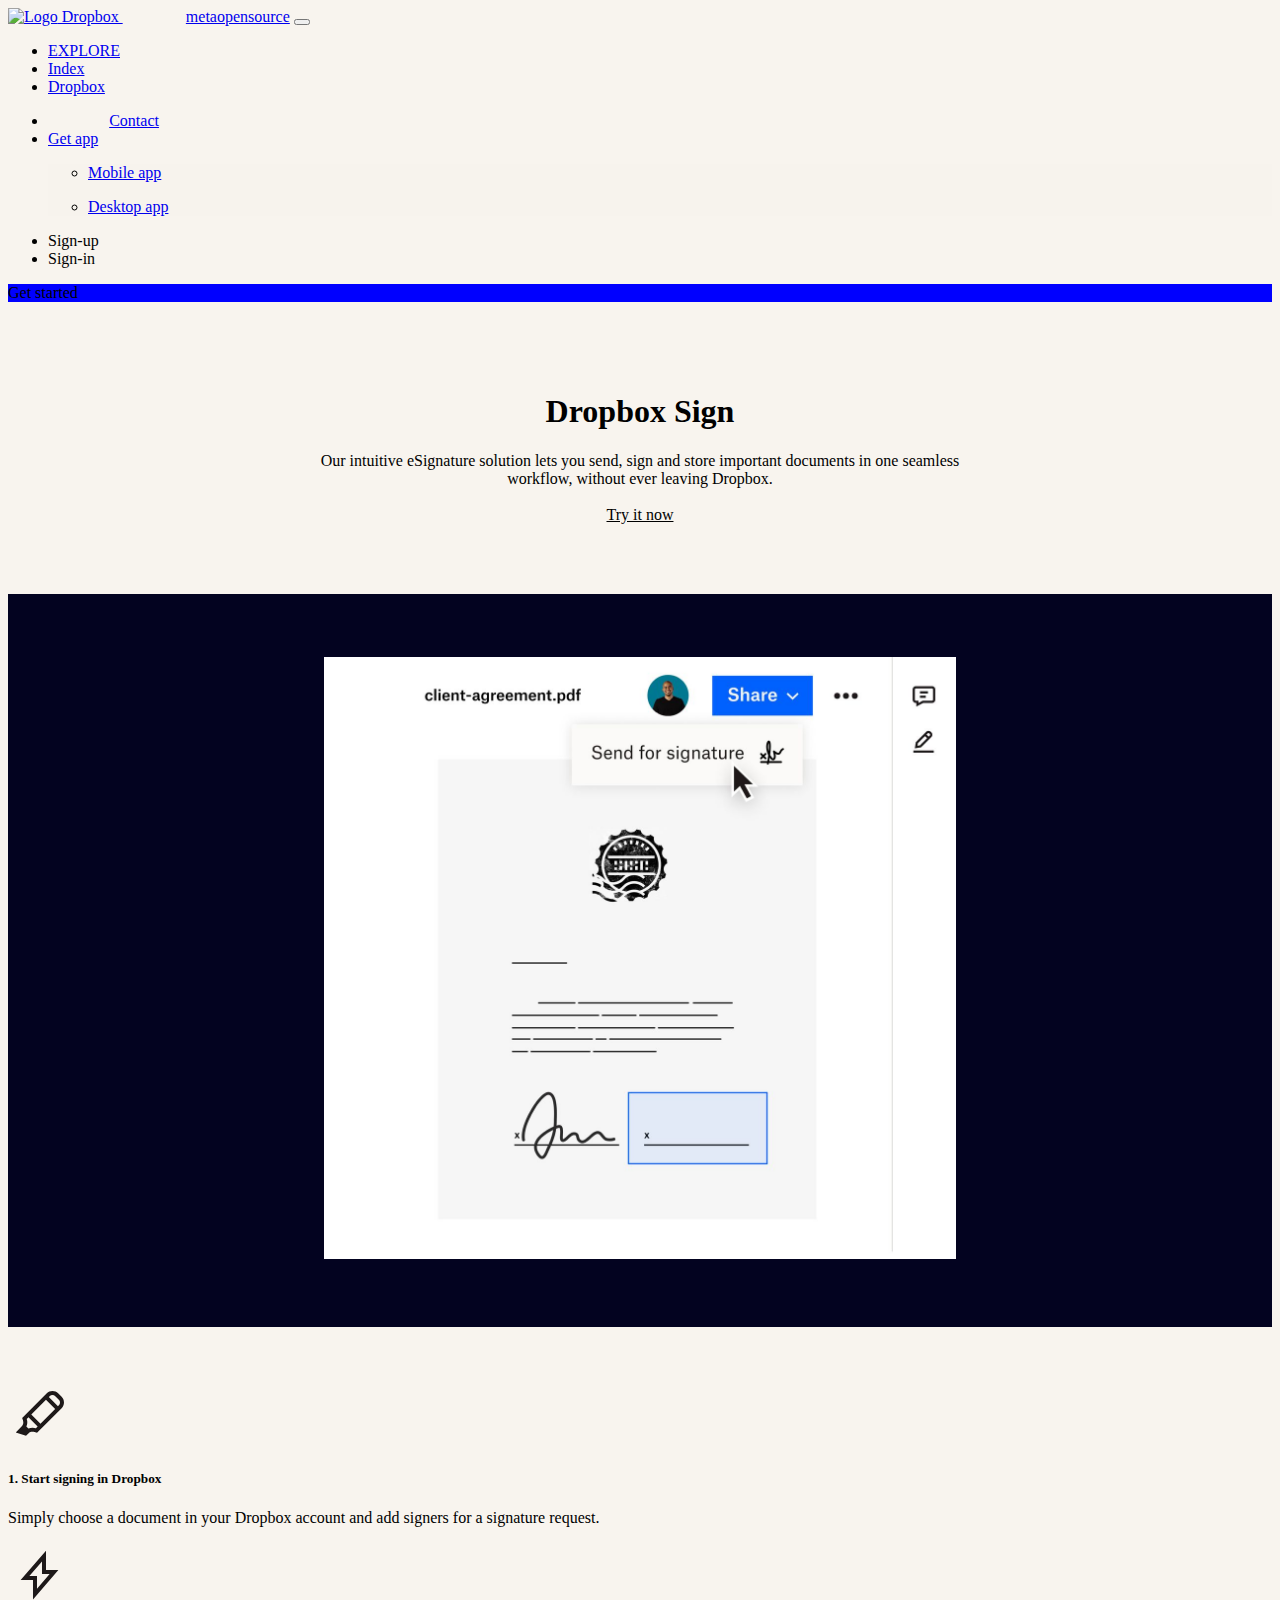
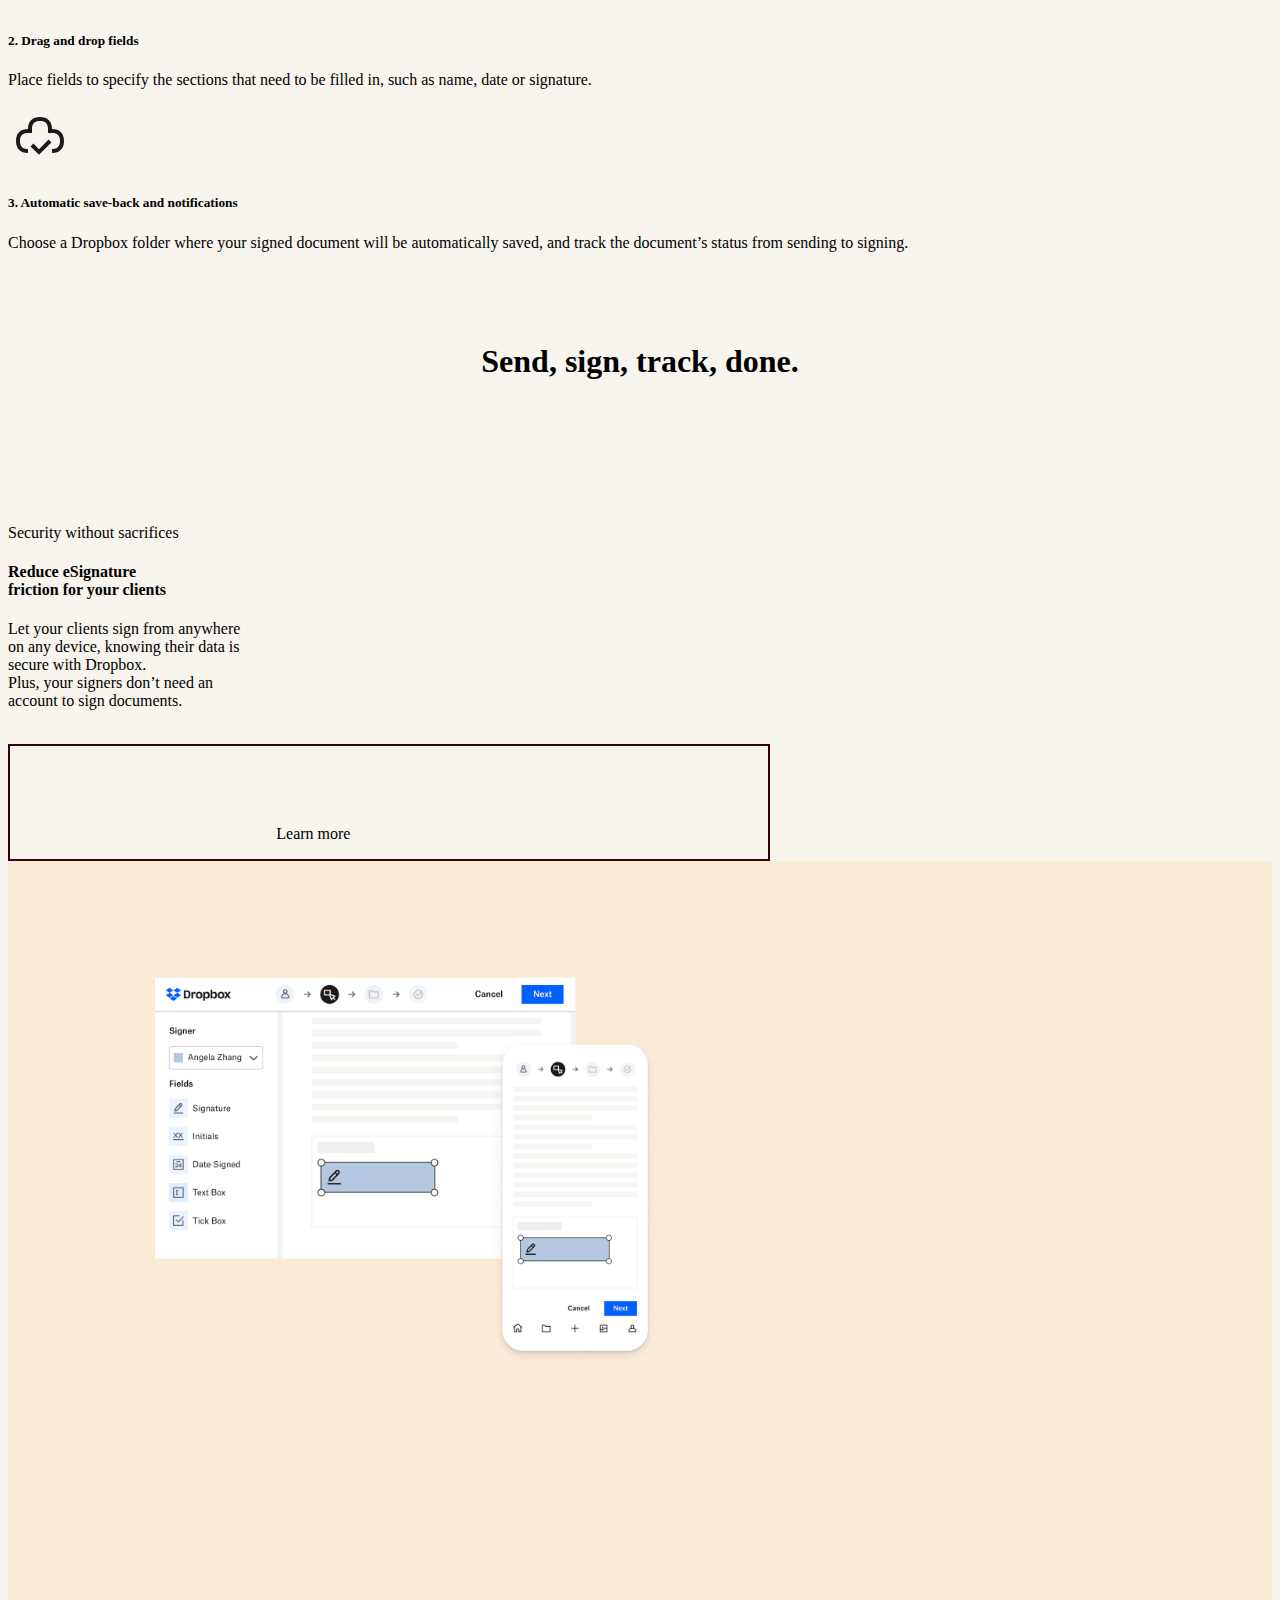
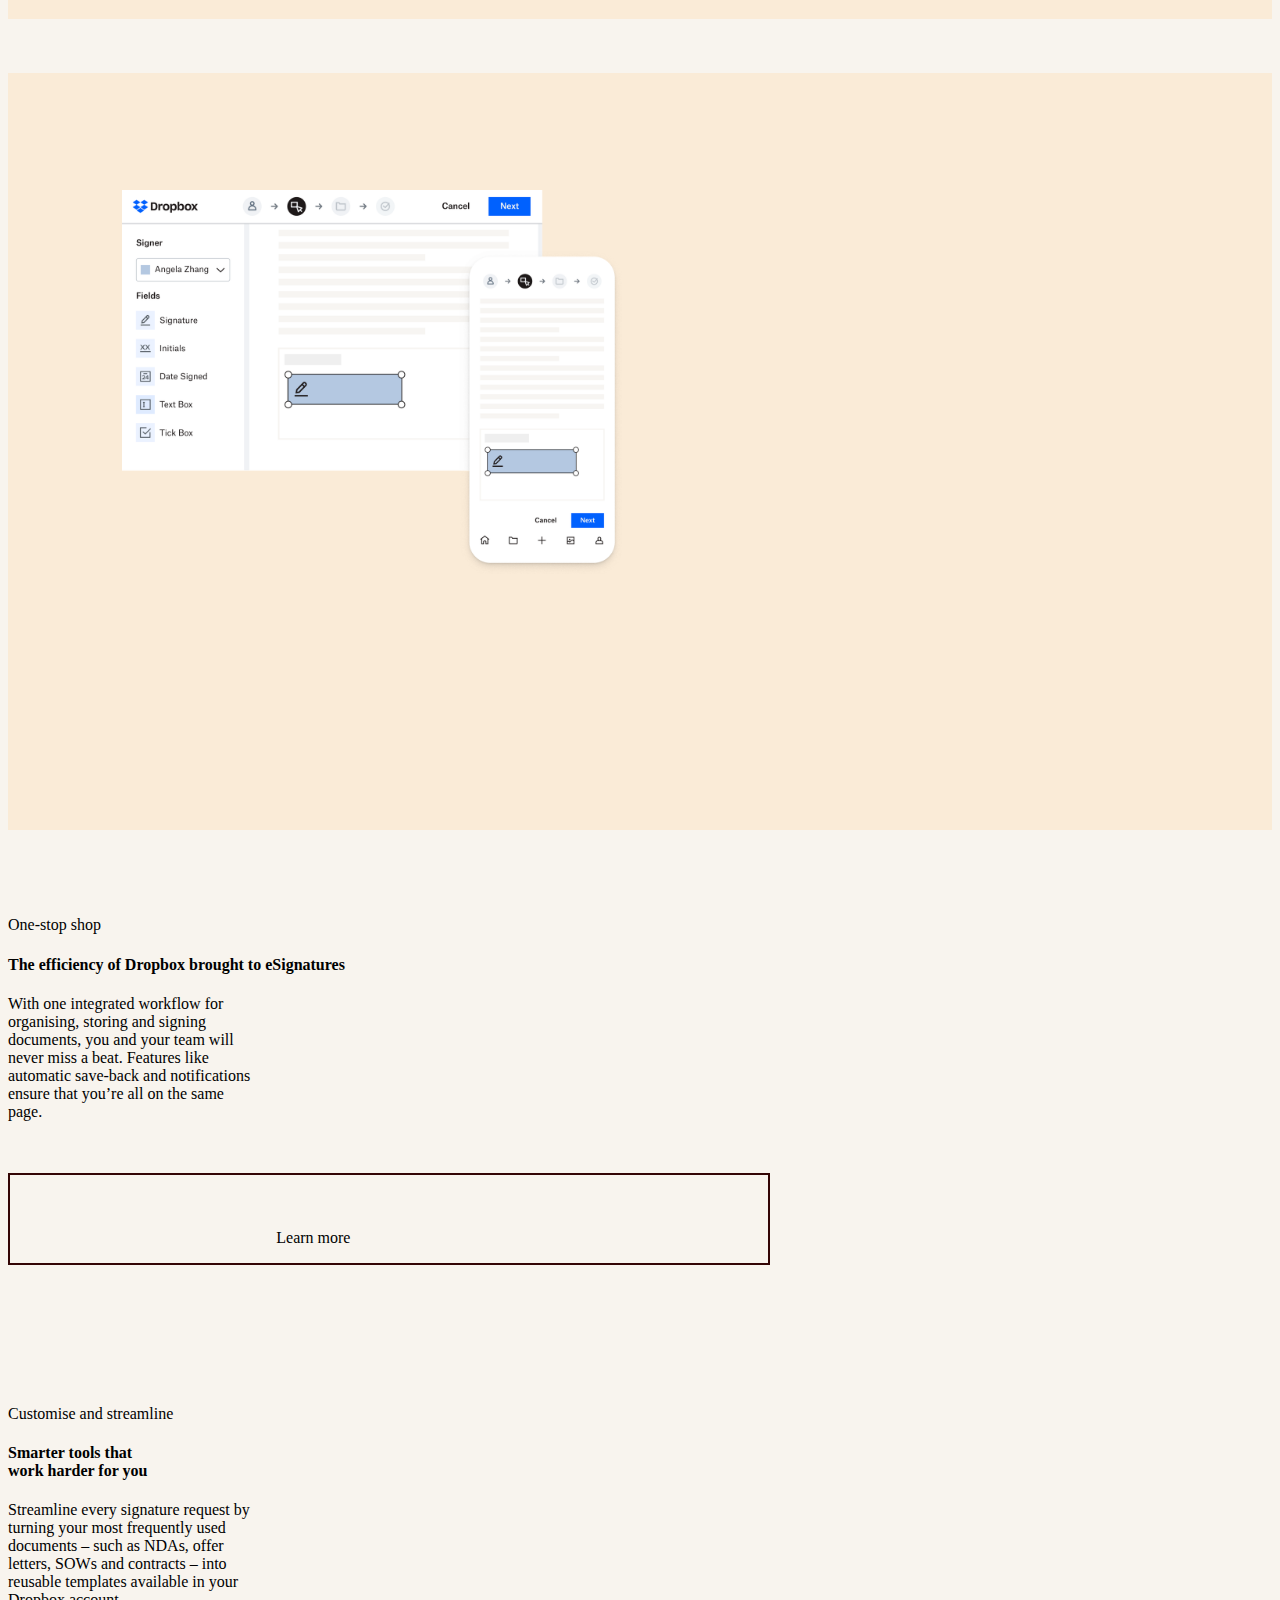
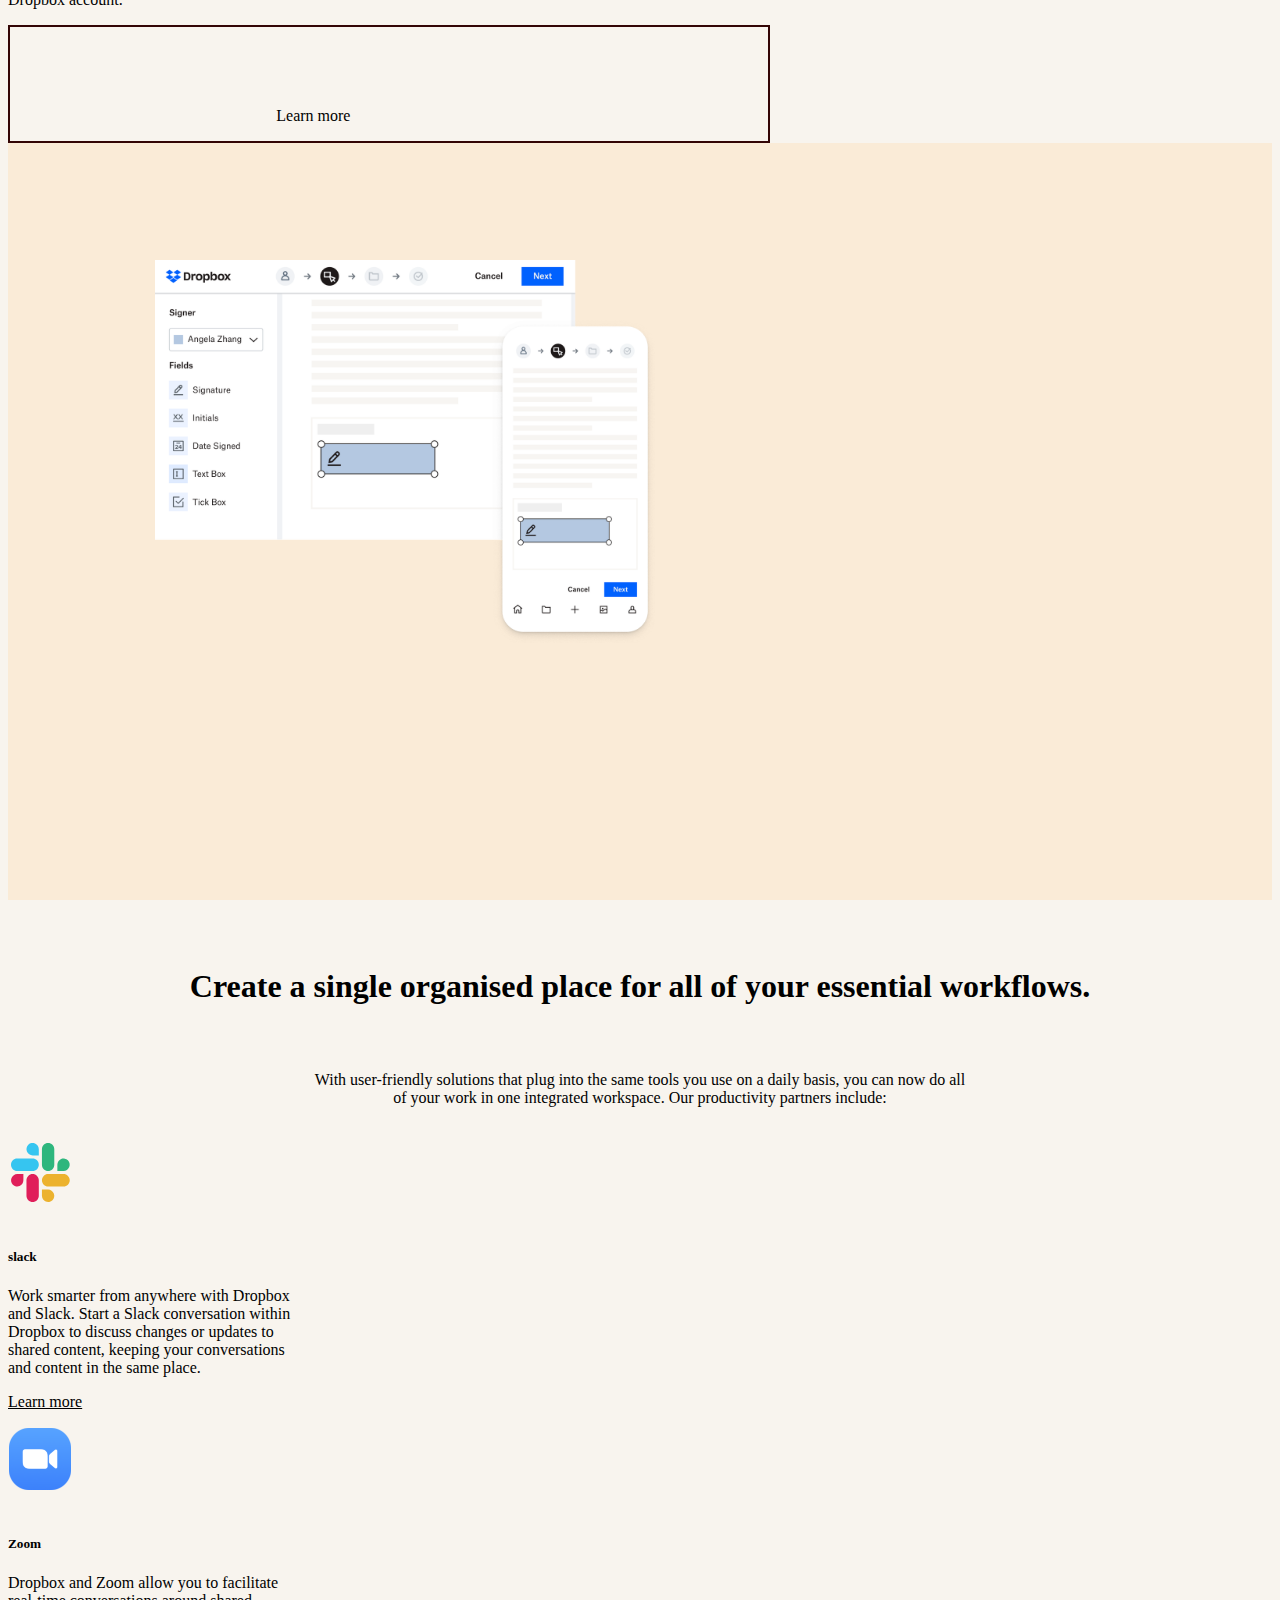
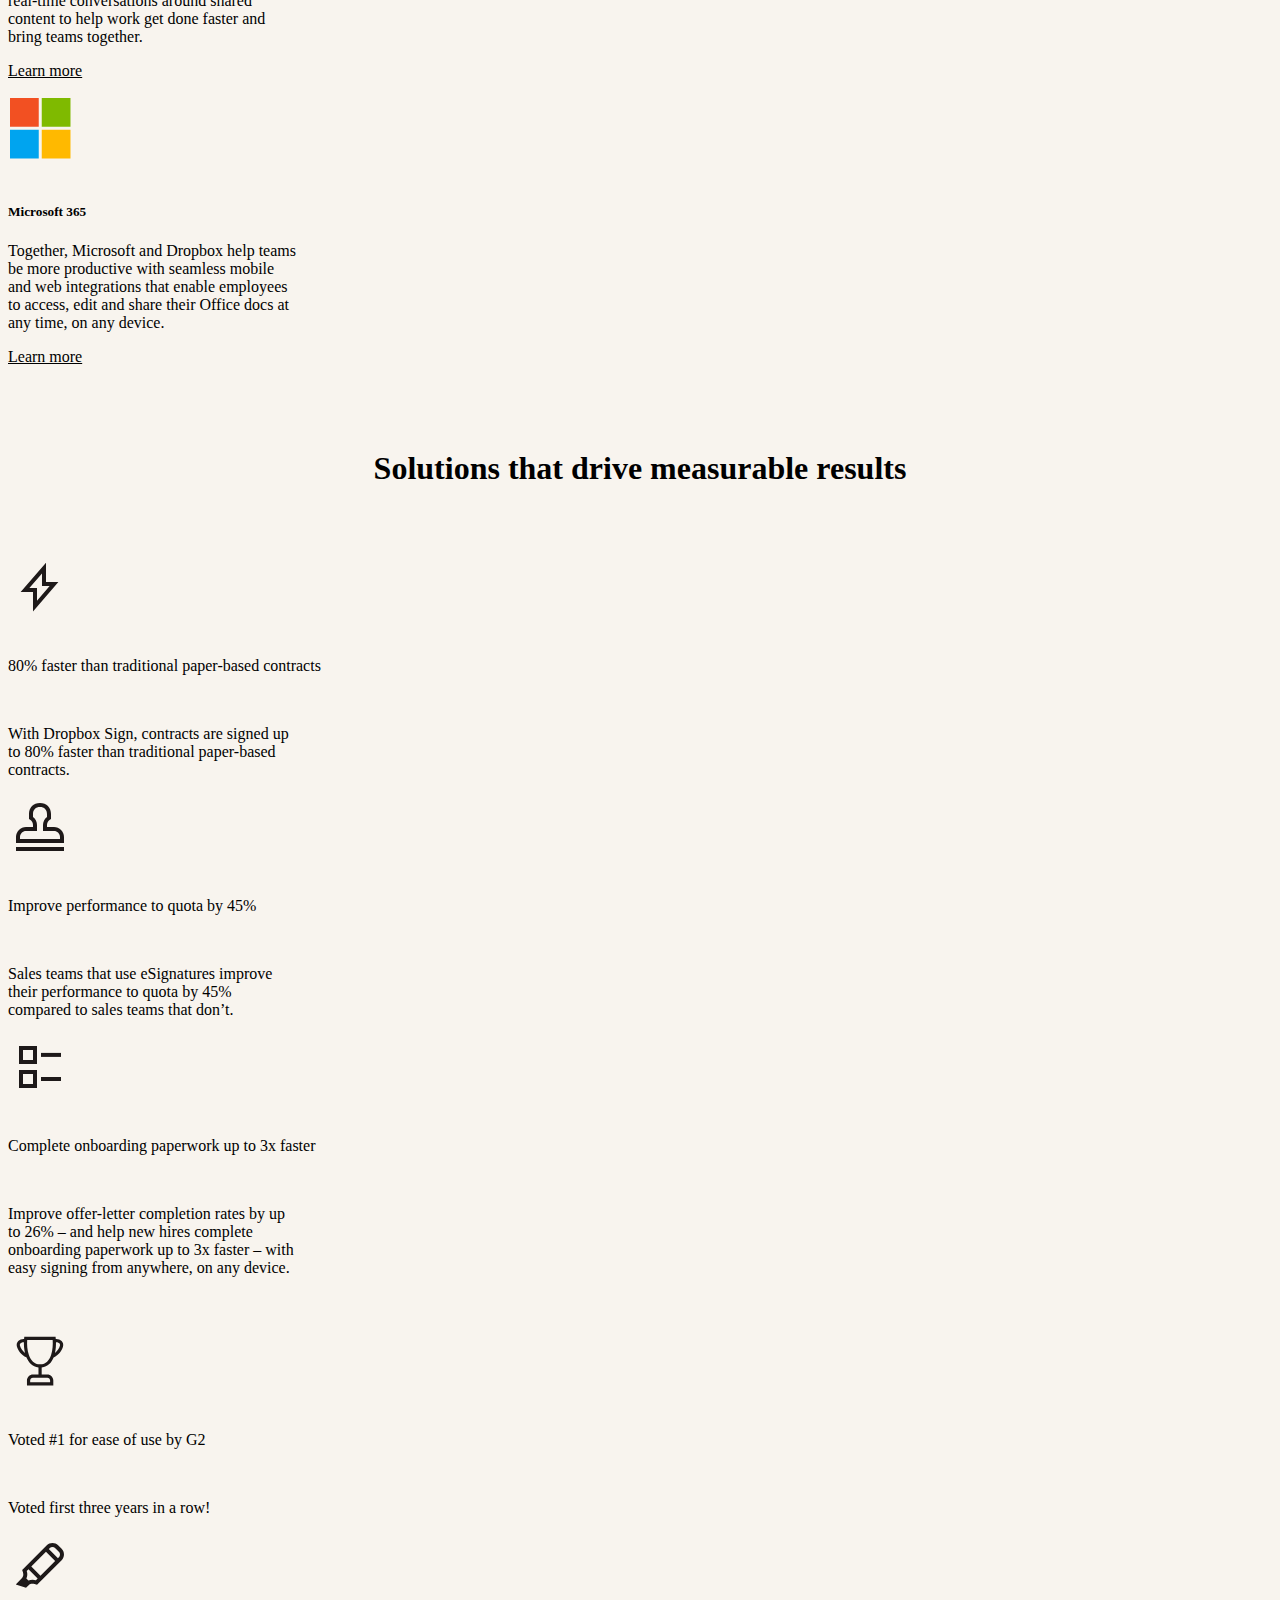
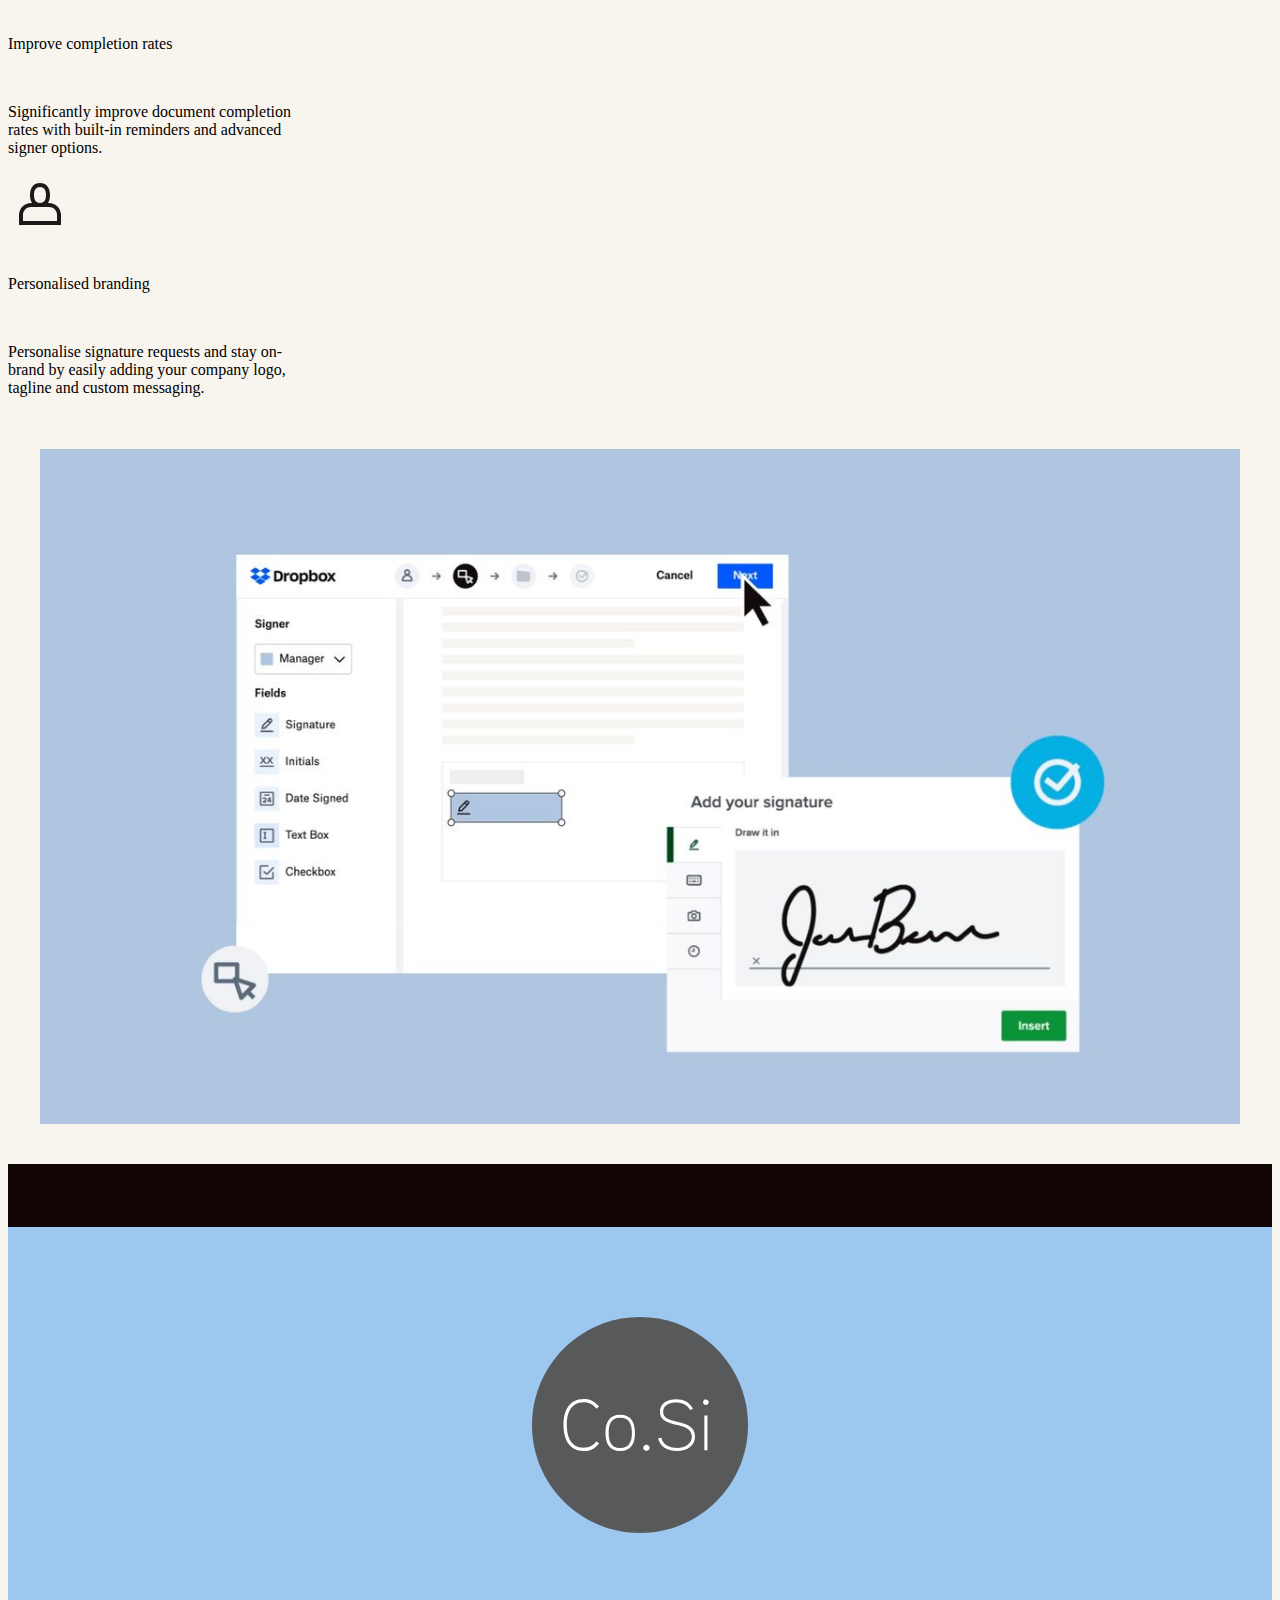
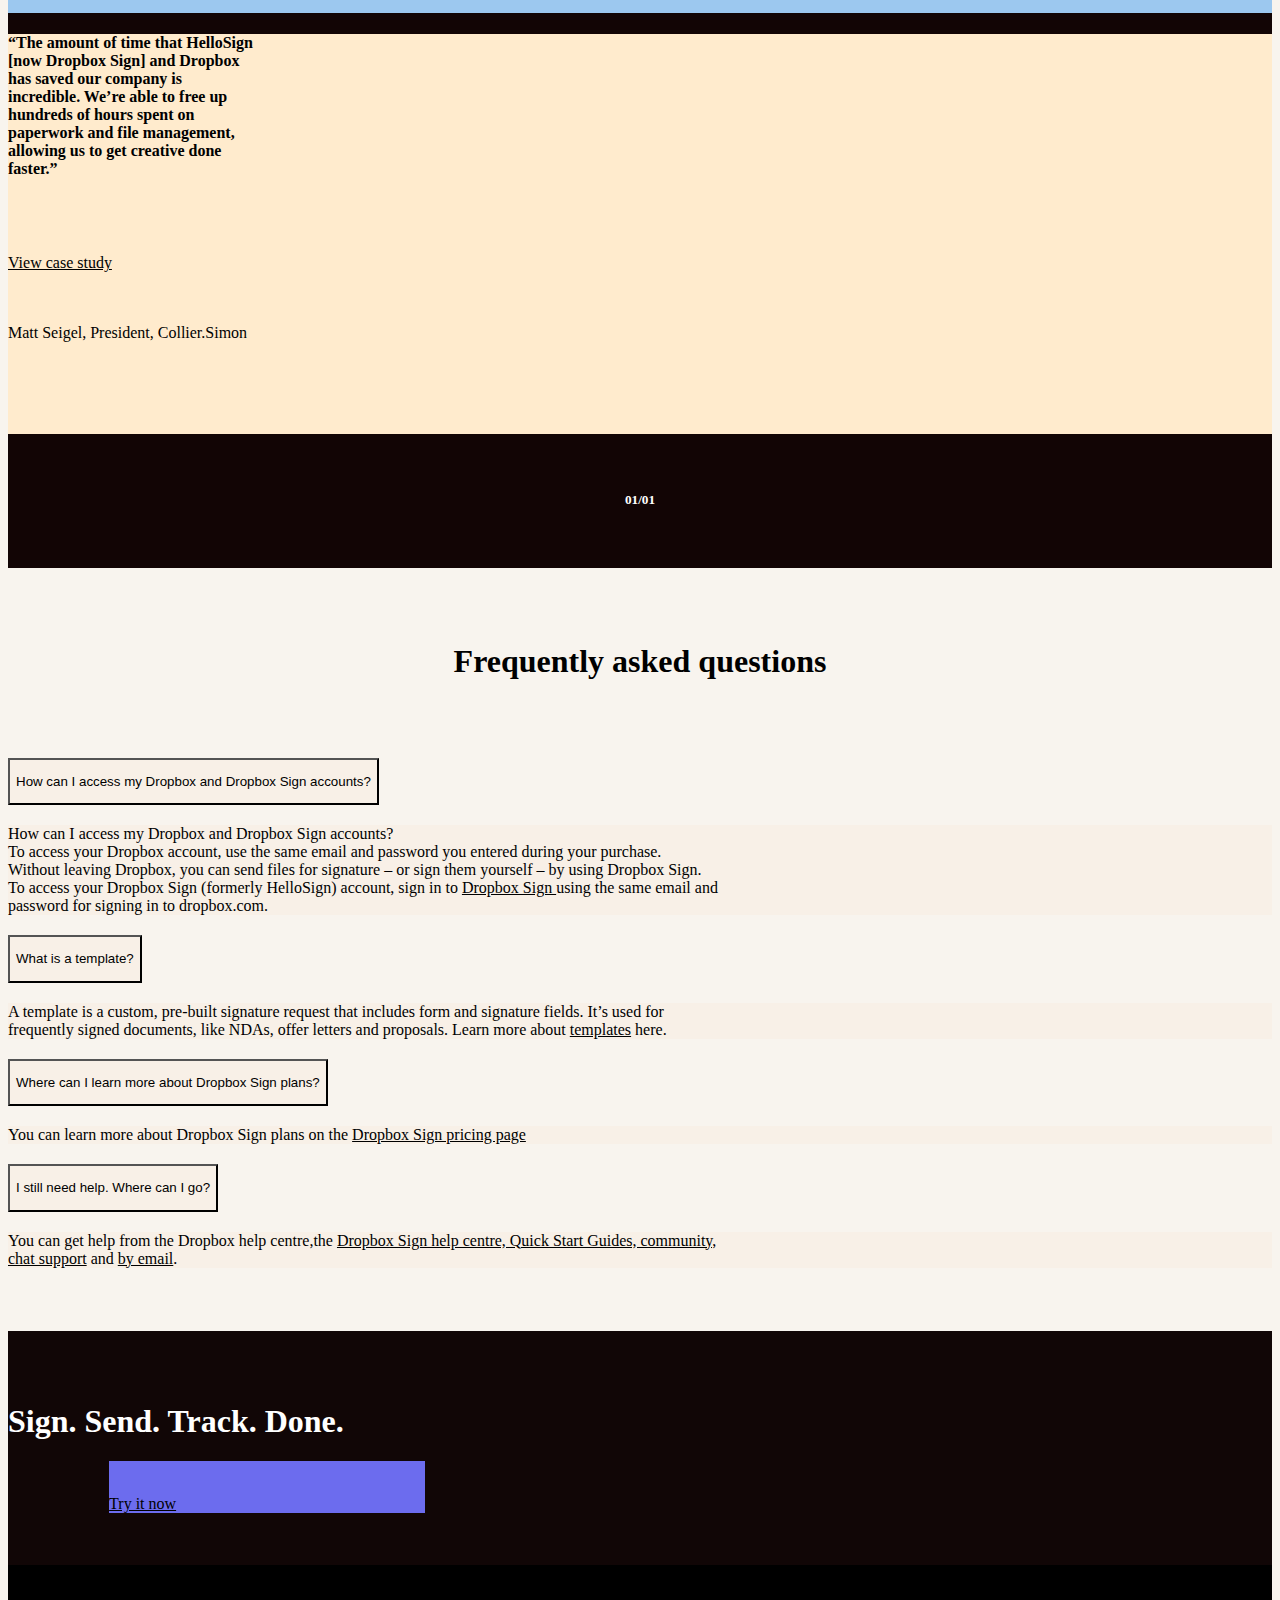
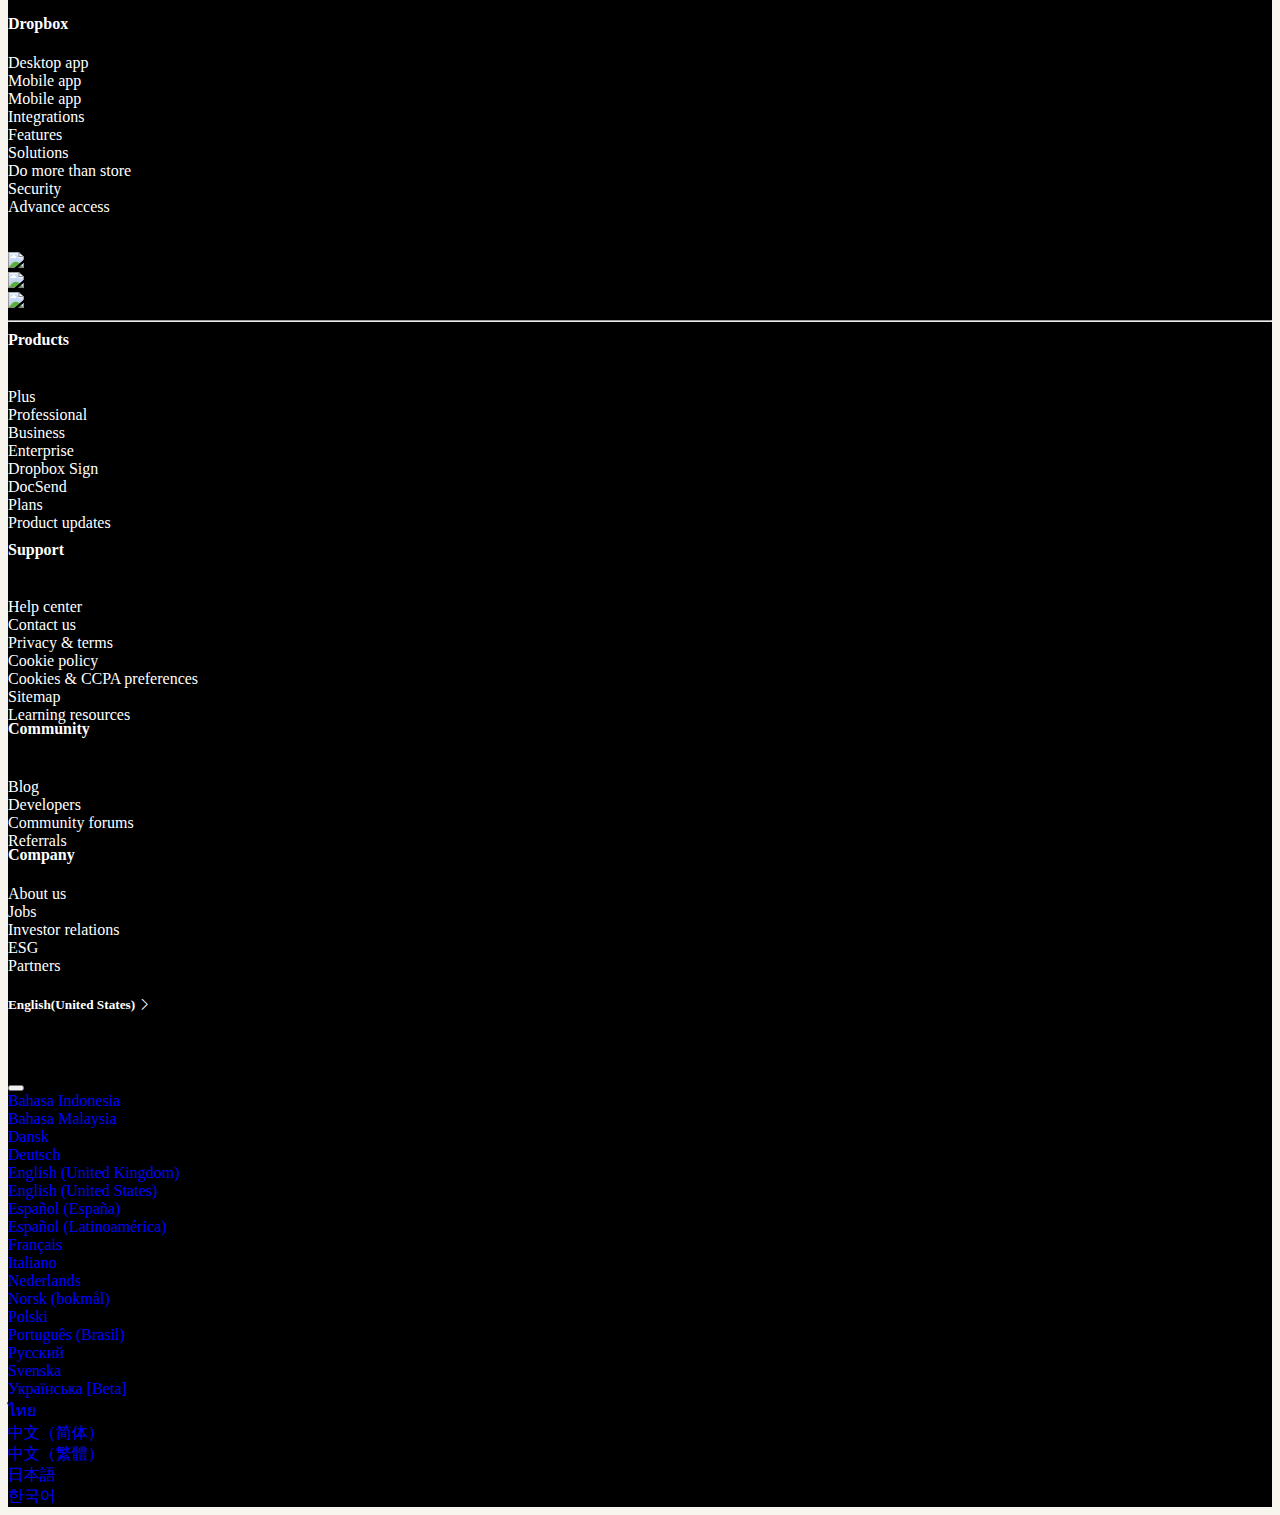
==== dropbox hellosign.html @ 5dc330d8 "commit" ====
<!DOCTYPE html>
<html lang="en">

<head>
  <meta charset="UTF-8">
  <meta http-equiv="X-UA-Compatible" content="IE=edge">
  <meta name="viewport" content="width=device-width, initial-scale=1.0">
  <title>Dropbox Hellosign</title>

  <link href="https://cdn.jsdelivr.net/npm/bootstrap@5.2.2/dist/css/bootstrap.min.css" rel="stylesheet"
    integrity="sha384-Zenh87qX5JnK2Jl0vWa8Ck2rdkQ2Bzep5IDxbcnCeuOxjzrPF/et3URy9Bv1WTRi" crossorigin="anonymous">
  <script src="https://cdn.jsdelivr.net/npm/bootstrap@5.2.2/dist/js/bootstrap.bundle.min.js"
    integrity="sha384-OERcA2EqjJCMA+/3y+gxIOqMEjwtxJY7qPCqsdltbNJuaOe923+mo//f6V8Qbsw3"
    crossorigin="anonymous"></script>
    <link rel="stylesheet" href="https://cdn.jsdelivr.net/npm/bootstrap-icons@1.10.3/font/bootstrap-icons.css">
</head>
<style>
.icon:hover .mint{
  display: block;
}
.mint{
  border: none;
}
.tom:hover{
  background-color: bisque;
}
@media screen and (max-width:576px){
      .wee{
        width: 50%;
      margin: 1px;
      }
      .mimi{
        width: 95%;
      margin-left:3% ;
      }
      .bott{
        margin-bottom: 5%;
      }
      .vibe{
        width: 90%;
      }
    }
</style>

<body style="overflow-x: hidden; background-color: rgb(248, 244, 238);">
  <nav class="navbar navbar-expand-lg bg-light fixed-top">
    <div class="container-fluid">
      <a class="navbar-brand" href="#">
                    <img src="IMAGES/download.png" alt="Logo" width="30" height="24"
                        class="d-inline-block align-text-top">
                    Dropbox
                </a>
      <a class="navbar-brand" href="metaopensource.html" style="margin-left: 5%;">metaopensource</a>
      <button class="navbar-toggler" type="button" data-bs-toggle="collapse" data-bs-target="#navbarScroll"
        aria-controls="navbarScroll" aria-expanded="false" aria-label="Toggle navigation">
        <span class="navbar-toggler-icon"></span>
      </button>
      <div class="collapse navbar-collapse" id="navbarScroll">
        <ul class="navbar-nav me-auto my-2 my-lg-0 navbar-nav-scroll" style="--bs-scroll-height: 100px;">
          <li class="nav-item">
            <a class="nav-link active" aria-current="page" href="EXPLORE.html" >EXPLORE</a>
          </li>
          <li class="nav-item" >
            <a class="nav-link active" href="index.html">Index</a>
          </li>
          <li class="nav-item" >
            <a class="nav-link active " href="dropbox.html">Dropbox</a>
          </li>
        </ul>
        <ul class="navbar-nav me-auto my-2 my-lg-0 navbar-nav-scroll d-flex" style="--bs-scroll-height: 100px;">
          <li class="nav-item">
            <a class="nav-link active" aria-current="page" href="#" style="margin-left: 5%;">Contact</a>
          </li>
          <li class="nav-item icon">
            <a class="nav-link active " href="#" data-bs-toggle="dropdown" aria-expanded="false">Get app</a>
            <ul class="dropdown-menu  mint" style="background-color: rgb(247, 243, 237);">
              <li><a class="dropdown-item" href="#">
                  <p>Mobile app</p>
                </a></li>
              <li><a class="dropdown-item" href="#">
                  <p>Desktop app</p>
                </a></li>
            </ul>
          </li>
          <li class="nav-item tom" >
            <a class="nav-link active">Sign-up</a>
          </li>
          <li class="nav-item tom">
            <a class="nav-link active">Sign-in</a>
          </li>
        </ul>
        <div class="d-flex" style="background-color: blue;">
          <p>Get started <iconify-icon icon="material-symbols:arrow-right-alt"></iconify-icon></p>
        </div>
      </div>
    </div>
  </nav>
  <br><br><br>
  <div class="container" style="text-align: center;">
    <h1>Dropbox Sign</h1>
    <p>Our intuitive eSignature solution lets you send, sign and store important documents in one seamless <br>
      workflow, without ever leaving Dropbox.
      <br><br>
      <a href="" style="color: #000;">Try it now</a>
    </p>
  </div>
  <br><br><br>
  <div class="container"
    style="background-color:rgb(3, 3, 32); text-align: center; padding-top: 5%;padding-bottom: 5%;">
    <img src="IMAGES/Send_for_Signature_Hero_2560-en_GB.jpg" style="width: 50%;">
  </div>
  <br><br><br>
  <div class="container">
    <div class="row">
      <div class="col-lg-4">
        <img src="IMAGES/highlight.svg">
        <br>
        <p>
        <h5> 1. Start signing in Dropbox</h5>
        Simply choose a document in your Dropbox account and add signers for a signature request.
        </p>
      </div>
      <div class="col-lg-4">
        <img src="IMAGES/activity.svg">
        <p>
        <h5> 2. Drag and drop fields</h5>
        Place fields to specify the sections that need to be filled in, such as name, date or signature.
        </p>
      </div>
      <div class="col-lg-4">
        <img src="IMAGES/cloud-done.svg">
        <p>
        <h5> 3. Automatic save-back and notifications</h5>
        Choose a Dropbox folder where your signed document will be automatically saved, and track the document’s status
        from sending to signing.
        </p>
      </div>
    </div>
  </div>
  <br><br><br>
  <div class="container" style="text-align: center;">
    <h1>Send, sign, track, done.</h1>
  </div>
  <br><br>
  <div class="container">
    <div class="row">
      <div class="col-lg-1">

      </div>
      <div class="col-lg-3">
        <p>
          <br><br><br>
        <p style="color: #000;">Security without sacrifices</p>
        <h4>Reduce eSignature <br>
          friction for your clients</h4>
        Let your clients sign from anywhere <br>
        on any device, knowing their data is <br>
        secure with Dropbox.
        <br>
        Plus, your signers don’t need an <br>
        account to sign documents.
        </p>
        <br>
        <div style="width: 60%; border: 2px solid rgb(51, 5, 5); text-align: center; padding-top: 5%;" class="bott">
          <p>Learn more <iconify-icon icon="material-symbols:arrow-right-alt" style="margin-right: 20%;"></iconify-icon>
          </p>
        </div>
      </div>
      <div class="col-lg-8 mimi"
        style=" background-color: antiquewhite;padding-top: 5%;padding-left: 5%; padding-bottom: 20%;">
        <br><br><br>
        <img src="IMAGES/Reduce_eSignature_Friction_1440-en_GB.png" width="500" style="margin-left: 7%; " class="wee">
      </div>
    </div>
  </div>
  <br><br><br>
  <div class="container">
    <div class="row">
      <div class="col-lg-8 mimi" style=" background-color: antiquewhite;padding-top: 5%; padding-bottom: 20%;">
        <br><br><br>
        <img src="IMAGES/Reduce_eSignature_Friction_1440-en_GB.png" width="500" style="margin-left: 9%;" class="wee">
      </div>
      <div class="col-lg-3">
        <p>
          <br><br><br>
        <p style="color: #000;">One-stop shop</p>
        <h4>
          The efficiency of Dropbox brought to eSignatures
        </h4>
        <p>
          With one integrated workflow for <br>
          organising, storing and signing <br>
          documents, you and your team will <br>
          never miss a beat. Features like <br>
          automatic save-back and notifications <br>
          ensure that you’re all on the same <br>
          page.
        </p>
        </p>
        <br><br>
        <div style="width: 60%; border: 2px solid rgb(51, 5, 5); text-align: center; padding-top: 3%;" >
          <p>Learn more <iconify-icon icon="material-symbols:arrow-right-alt" style="margin-right: 20%;"></iconify-icon>
          </p>
        </div>
      </div>
      <div class="col-lg-1">

      </div>
    </div>
  </div>
  <br><br><br>
  <div class="container">
    <div class="row">
      <div class="col-lg-1">

      </div>
      <div class="col-lg-3">
        <p>
          <br><br><br>
        <p style="color: #000;">Customise and streamline</p>
        <h4>Smarter tools that <br>
          work harder for you</h4>
        </p>
        <p>
          Streamline every signature request by <br>
          turning your most frequently used <br>
          documents – such as NDAs, offer <br>
          letters, SOWs and contracts – into <br>
          reusable templates available in your <br>
          Dropbox account.
        </p>
        <div style="width: 60%; border: 2px solid rgb(51, 5, 5); text-align: center; padding-top: 5%;" class="bott">
          <p>Learn more <iconify-icon icon="material-symbols:arrow-right-alt" style="margin-right: 20%;"></iconify-icon>
          </p>
        </div>
      </div>
      <div class="col-lg-8 mimi"
        style=" background-color: antiquewhite;padding-top: 5%;padding-left: 5%; padding-bottom: 20%;" >
        <br><br><br>
        <img src="IMAGES/Reduce_eSignature_Friction_1440-en_GB.png" width="500" style="margin-left: 7%;" class="wee">
      </div>
    </div>
  </div>
  <br><br>
  <div class="container" style="text-align: center;">
    <h1>
      <p>Create a single organised place for all of your essential workflows.</p>
    </h1>
    <br>
    <p>With user-friendly solutions that plug into the same tools you use on a daily basis, you can now do all <br>
      of your work in one integrated workspace. Our productivity partners include:</p>
  </div>
  <br>
  <div class="container">
    <div class="row">
      <div class="col-lg-4">
        <img src="IMAGES/Slack-icon.svg">
        <br><br>
        <h5>
          <p>slack</p>
        </h5>
        <p>
          Work smarter from anywhere with Dropbox <br>
          and Slack. Start a Slack conversation within <br>
          Dropbox to discuss changes or updates to <br>
          shared content, keeping your conversations <br>
          and content in the same place. <br>
        </p>
        <a href="" style="font-weight: 500; color: #000;">
          <p>Learn more <iconify-icon icon="material-symbols:arrow-right-alt" style="margin-left: 58%;"></iconify-icon>
          </p>
        </a>
      </div>
      <div class="col-lg-4">
        <img src="IMAGES/Zoom-icon.svg">
        <br><br>
        <h5>
          <p>Zoom</p>
        </h5>
        <p>
          Dropbox and Zoom allow you to facilitate <br>
          real-time conversations around shared <br>
          content to help work get done faster and <br>
          bring teams together.
        </p>
        <a href="" style="font-weight: 500; color: #000;">
          <p>Learn more <iconify-icon icon="material-symbols:arrow-right-alt" style="margin-left: 58%;"></iconify-icon>
          </p>
        </a>
      </div>
      <div class="col-lg-4">
        <img src="IMAGES/Microsoft365-icon.svg">
        <br><br>
        <h5>
          <p>Microsoft 365</p>
        </h5>
        <p>Together, Microsoft and Dropbox help teams <br>
          be more productive with seamless mobile <br>
          and web integrations that enable employees <br>
          to access, edit and share their Office docs at <br>
          any time, on any device.
        </p>
        <a href="" style="font-weight: 500; color: #000;">
          <p>Learn more <iconify-icon icon="material-symbols:arrow-right-alt" style="margin-left: 58%;"></iconify-icon>
          </p>
        </a>
      </div>
    </div>
  </div>
  <br><br>
  <div style="text-align: center">
    <h1>
      <p>Solutions that drive measurable results</p>
    </h1>
  </div>
  <br><br>
  <div class="container">
    <div class="row">
      <div class="col-lg-4">
        <img src="IMAGES/activity.svg">
        <br><br>
        <p>80% faster than traditional paper-based contracts</p>
        <br>
        <p>With Dropbox Sign, contracts are signed up <br>
          to 80% faster than traditional paper-based <br>
          contracts.</p>
      </div>
      <div class="col-lg-4">
        <img src="IMAGES/stamp.svg">
        <br><br>
        <p style="font-weight: 500;">Improve performance to quota by 45%</p>
        <br>
        <p>Sales teams that use eSignatures improve <br>
          their performance to quota by 45% <br>
          compared to sales teams that don’t.</p>
      </div>
      <div class="col-lg-4">
        <img src="IMAGES/to-do-list.svg">
        <br><br>
        <p style="font-weight: 500;">
          Complete onboarding paperwork up to 3x faster
        </p>
        <br>
        <p>
          Improve offer-letter completion rates by up <br>
          to 26% – and help new hires complete <br>
          onboarding paperwork up to 3x faster – with <br>
          easy signing from anywhere, on any device. <br>
        </p>
      </div>
    </div>
    <br><br>
    <div class="row">
      <div class="col-lg-4">
        <img src="IMAGES/win.svg">
        <br><br>
        <p style="font-weight: 500;">
          Voted #1 for ease of use by G2
        </p>
        <br>
        <p>Voted first three years in a row!</p>
      </div>
      <div class="col-lg-4">
        <img src="IMAGES/highlight.svg">
        <br><br>
        <p style="font-weight: 500;">Improve completion rates</p>
        <br>
        <p>Significantly improve document completion <br>
          rates with built-in reminders and advanced <br>
          signer options.
        </p>
      </div>
      <div class="col-lg-4">
        <img src="IMAGES/person.svg">
        <br><br>
        <p style="font-weight: 500;">Personalised branding</p>
        <br>
        <p>Personalise signature requests and stay on- <br>
          brand by easily adding your company logo, <br>
          tagline and custom messaging.</p>
      </div>
    </div>
  </div>
  <br><br>
  <div style="text-align: center;" class="vibe">
    <img src="IMAGES/HS_DeepIntegration_Video_1920x1080_FINAL.jpg" width="1200" class="vibe">
  </div>
  <br><br>
  <div class="container-fluid" style="background-color: rgb(18, 5, 5); padding-top: 5%;padding-bottom: 3%;">
    <div class="container">
      <div class="row">
        <div class="col-lg-6" style="background-color: rgb(156, 200, 239); text-align: center; padding-bottom: 6%;">
          <br><br><br><br><br>
          <img src="IMAGES/CoSi_Logo.svg">
        </div>
        <div class="col-lg-6" style="background-color: blanchedalmond;padding-bottom: 6%;">
          <h4>
            <p>
              “The amount of time that HelloSign <br>
              [now Dropbox Sign] and Dropbox <br>
              has saved our company is <br>
              incredible. We’re able to free up <br>
              hundreds of hours spent on <br>
              paperwork and file management, <br>
              allowing us to get creative done <br>
              faster.”
            </p>
          </h4>
          <br><br><br>
          <a href="" style="color: #000;">View case study</a>
          <br><br><br>
          <p>Matt Seigel, President, Collier.Simon</p>
        </div>
      </div>
    </div>
    <br><br>
    <h5>
      <p style="text-align: center; color: white;">01/01</p>
    </h5>
  </div>
  <br><br><br>
  <div style="text-align: center;">
    <h1>Frequently asked questions</h1>
  </div>
  <br><br>
  <div class="container" >
    <div class="accordion accordion-flush" id="accordionFlushExample" >
      <div class="accordion-item" >
        <h2 class="accordion-header" id="flush-headingOne">
          <button class="accordion-button collapsed" type="button" data-bs-toggle="collapse"
            data-bs-target="#flush-collapseOne" aria-expanded="false" aria-controls="flush-collapseOne" style="background-color: rgb(248, 240, 231);">
            <p style="font-weight: 500;">How can I access my Dropbox and Dropbox Sign accounts?</p>
          </button>
        </h2>
        <div id="flush-collapseOne" class="accordion-collapse collapse" aria-labelledby="flush-headingOne"
          data-bs-parent="#accordionFlushExample">
          <div class="accordion-body" style="background-color: rgb(248, 240, 231);">How can I access my Dropbox and Dropbox Sign accounts? <br>
  
            To access your Dropbox account, use the same email and password you entered during your purchase. <br>
  
            Without leaving Dropbox, you can send files for signature – or sign them yourself – by using Dropbox Sign.
            <br>
  
            To access your Dropbox Sign (formerly HelloSign) account, sign in to <span><a href=""
                style="color: #000;">Dropbox Sign </a></span> using the same email and <br>
            password for signing in to dropbox.com.</div>
        </div>
      </div>
      <div class="accordion-item">
        <h2 class="accordion-header" id="flush-headingTwo">
          <button class="accordion-button collapsed" type="button" data-bs-toggle="collapse"
            data-bs-target="#flush-collapseTwo" aria-expanded="false" aria-controls="flush-collapseTwo" style="background-color: rgb(248, 240, 231);">
            <p style="font-weight: 500;">What is a template?</p>
          </button>
        </h2>
        <div id="flush-collapseTwo" class="accordion-collapse collapse" aria-labelledby="flush-headingTwo"
          data-bs-parent="#accordionFlushExample">
          <div class="accordion-body" style="background-color: rgb(248, 240, 231);">
            <p>
              A template is a custom, pre-built signature request that includes form and signature fields. It’s used for
              <br>
              frequently signed documents, like NDAs, offer letters and proposals. Learn more about <span><a href=""
                  style="color: #000;">templates</a></span> here.
            </p>
          </div>
        </div>
      </div>
      <div class="accordion-item">
        <h2 class="accordion-header" id="flush-headingThree">
          <button class="accordion-button collapsed" type="button" data-bs-toggle="collapse"
            data-bs-target="#flush-collapseThree" aria-expanded="false" aria-controls="flush-collapseThree" style="background-color: rgb(248, 240, 231);">
            <p style="font-weight: 500;">Where can I learn more about Dropbox Sign plans?</p>
          </button>
        </h2>
        <div id="flush-collapseThree" class="accordion-collapse collapse" aria-labelledby="flush-headingThree"
          data-bs-parent="#accordionFlushExample">
          <div class="accordion-body" style="background-color: rgb(248, 240, 231);">You can learn more about Dropbox Sign plans on the <span><a href=""
                style="color: #000;"> Dropbox Sign pricing page</a></span></div>
        </div>
      </div>
      <div class="accordion-item">
        <h2 class="accordion-header" id="flush-headingThree">
          <button class="accordion-button collapsed" type="button" data-bs-toggle="collapse"
            data-bs-target="#flush-collapseThree" aria-expanded="false" aria-controls="flush-collapseThree" style="background-color: rgb(248, 240, 231);">
            <p style="font-weight: 500;">I still need help. Where can I go?</p>
          </button>
        </h2>
        <div id="flush-collapseThree" class="accordion-collapse collapse" aria-labelledby="flush-headingThree"
          data-bs-parent="#accordionFlushExample">
          <div class="accordion-body" style="background-color: rgb(248, 240, 231);"> You can get help from the Dropbox help centre,the <span><a href=""
                style="color: #000;">Dropbox Sign help centre, Quick Start Guides, community,</a></span> <br>
            <span><a href="" style="color: #000;"> chat support</a></span> and <span><a href="" style="color: #000;">by
                email</a></span>.
          </div>
        </div>
      </div>
    </div>
  </div>
  <div class="container-fluid" style="background-color: rgb(17, 6, 6); padding-bottom: 5%;padding-top: 4%; margin-top: 5%; margin-bottom: -5%;">
    <div class="container">
      <div class="row">
        <div class="col-lg-6">
          <p><h1 style="color: white;">Sign. Send. Track. Done.</h1></p>
        </div>
        <div class="col-lg-6  money" style="background-color: rgb(108, 108, 238); width: 25%;height: fit-content; margin-left: 8%;">
          <br>
          <p><a href="" style="color: #000;">Try it now<iconify-icon icon="material-symbols:arrow-right-alt" style="margin-left: 58%;"></iconify-icon></a> 
          </p>
        </div>
      </div>
    </div>
  </div>
  <footer>
    <br><br>
    <div class="container-fluid" style="background-color: black; ">
        <div class="container" style=" color:white;">
            <br><br><br>
            <div class="row row-cols-2">
                <div class="col-lg-3 col-sm-6" style="margin-top: -2%;">
                    <p>
                    <h4>Dropbox</h4>
                    </p>
                    Desktop app <br>
                    Mobile app <br>
                    Mobile app <br>
                    Integrations <br>
                    Features <br>
                    Solutions <br>
                    Do more than store <br>
                    Security <br>
                    Advance access <br>
                    <br><br>
                    <div class="row">
                        <div class="col-lg-2">
                            <img src="IMAGES/download.4.jfif" width="30">
                        </div>
                        <div class="col-lg-2">
                            <img src="IMAGES/download (1).png" width="30">
                        </div>
                        <div class="col-lg-2">
                            <img src="IMAGES/download (3).png" width="30">
                        </div>
                    </div>
                    <hr style="color: aliceblue;">

                </div>
                <div class="col-lg-3 col-sm-6" style="margin-top: -1%;">
                    <h4>
                        <p> Products</p>
                    </h4> <br>
                    Plus <br>
                    Professional <br>
                    Business <br>
                    Enterprise <br>
                    Dropbox Sign <br>
                    DocSend <br>
                    Plans <br>
                    Product updates <br>
                </div>
                <div class="col-lg-2 col-sm-6" style="margin-top: -1%;">
                    <h4>
                        <p>Support</p>
                    </h4> <br>
                    Help center <br>
                    Contact us <br>
                    Privacy & terms <br>
                    Cookie policy <br>
                    Cookies & CCPA preferences <br>
                    Sitemap <br>
                    Learning resources <br>
                </div>
                <div class="col-lg-2 col-sm-6" style="margin-top: -2%;">
                    <p>
                    <h4> Community</h4>
                    </p> <br>
                    Blog <br>
                    Developers <br>
                    Community forums <br>
                    Referrals <br>
                </div>
                <div class="col-lg-2 col-sm-6" style="margin-top: -2%;">
                    <p>
                    <h4>Company</h4>
                    </p>
                    About us <br>
                    Jobs <br>
                    Investor relations <br>
                    ESG <br>
                    Partners <br>
                </div>
            </div>
        </div>
        <!-- Button trigger modal -->
        <!-- <button type="button" class="btn btn-primary">
            Launch demo modal
        </button> -->

        <h5 style="color: white;"><iconify-icon icon="mdi:world-wide-web"></iconify-icon>English(United States) <i class="bi bi-chevron-right " data-bs-toggle="modal" data-bs-target="#exampleModal" style="color: white;"></i></h5>
        <!-- Modal -->
        <div class="modal fade" id="exampleModal" tabindex="-1" aria-labelledby="exampleModalLabel"
            aria-hidden="true">
            <div class="modal-dialog">
                <div class="modal-content">
                    <div class="modal-header">
                        <h1 class="modal-title fs-5" id="exampleModalLabel"><h4>Choose a language</h4></h1>
                        <button type="button" class="btn-close" data-bs-dismiss="modal" aria-label="Close"></button>
                    </div>
                    <div class="modal-body" style="color: blue; justify-content: center;">
                            <div class="row">
                                <div class="col-lg-4">
                                    Bahasa Indonesia <br>
                                    Bahasa Malaysia <br>
                                    Dansk <br>
                                    Deutsch <br>
                                    English (United Kingdom) <br>
                                    English (United States) <br>
                                    Español (España) <br>
                                </div>
                                <div class="col-lg-4">
                                    Español (Latinoamérica) <br>
                                    Français <br>
                                    Italiano <br>
                                    Nederlands <br>
                                    Norsk (bokmål) <br>
                                    Polski <br>
                                    Português (Brasil) <br>
                                    Pусский <br>
                                </div>
                                <div class="col-lg-4">
                                    Svenska <br>
                                    Українська [Beta] <br>
                                    ไทย <br>
                                    中文（简体）<br>
                                    中文（繁體）<br>
                                    日本語 <br>
                                    한국어 <br>
                                </div>
                            </div>
                    </div>
                    <!-- <div class="modal-footer">
                        <button type="button" class="btn btn-secondary" data-bs-dismiss="modal">Close</button>
                        <button type="button" class="btn btn-primary">Save changes</button>
                    </div> -->
                </div>
            </div>
        </div>
    </div>
</footer>
  <script src="https://code.iconify.design/iconify-icon/1.0.2/iconify-icon.min.js"></script>
</body>

</html>
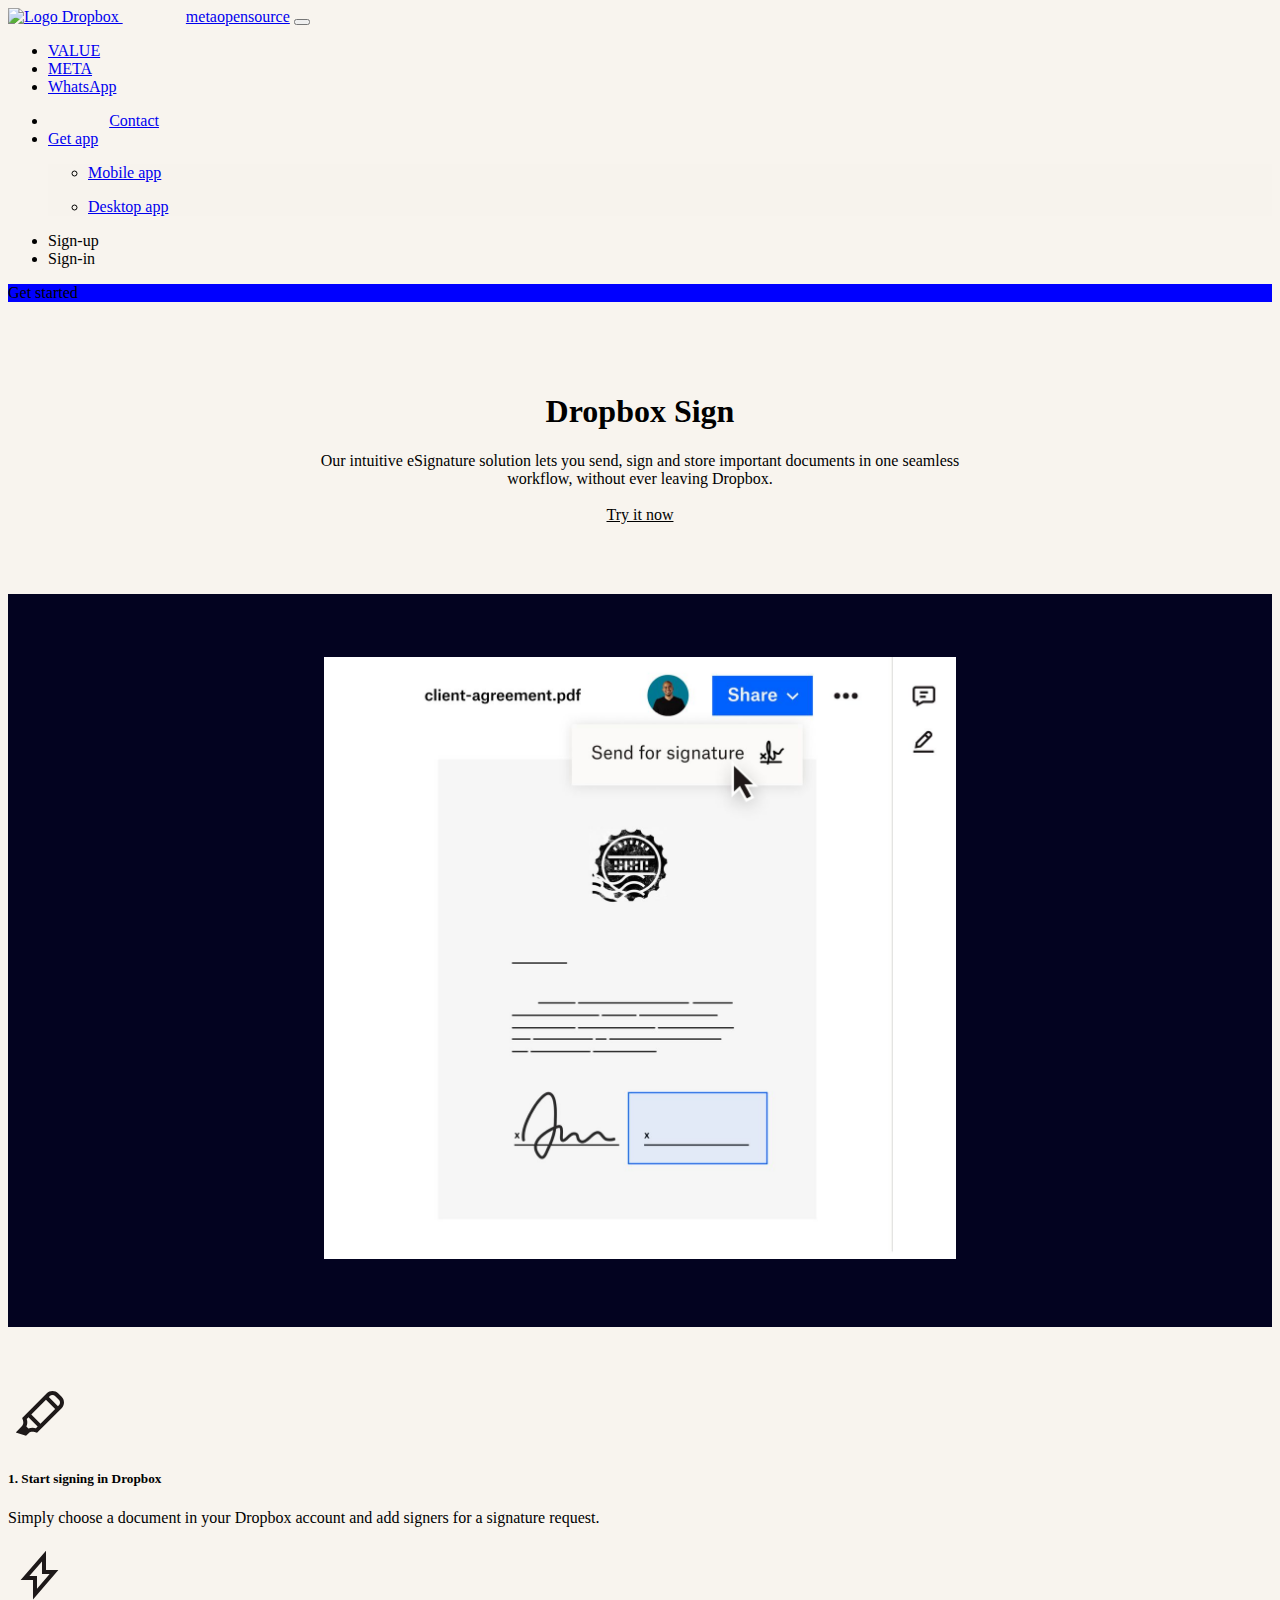
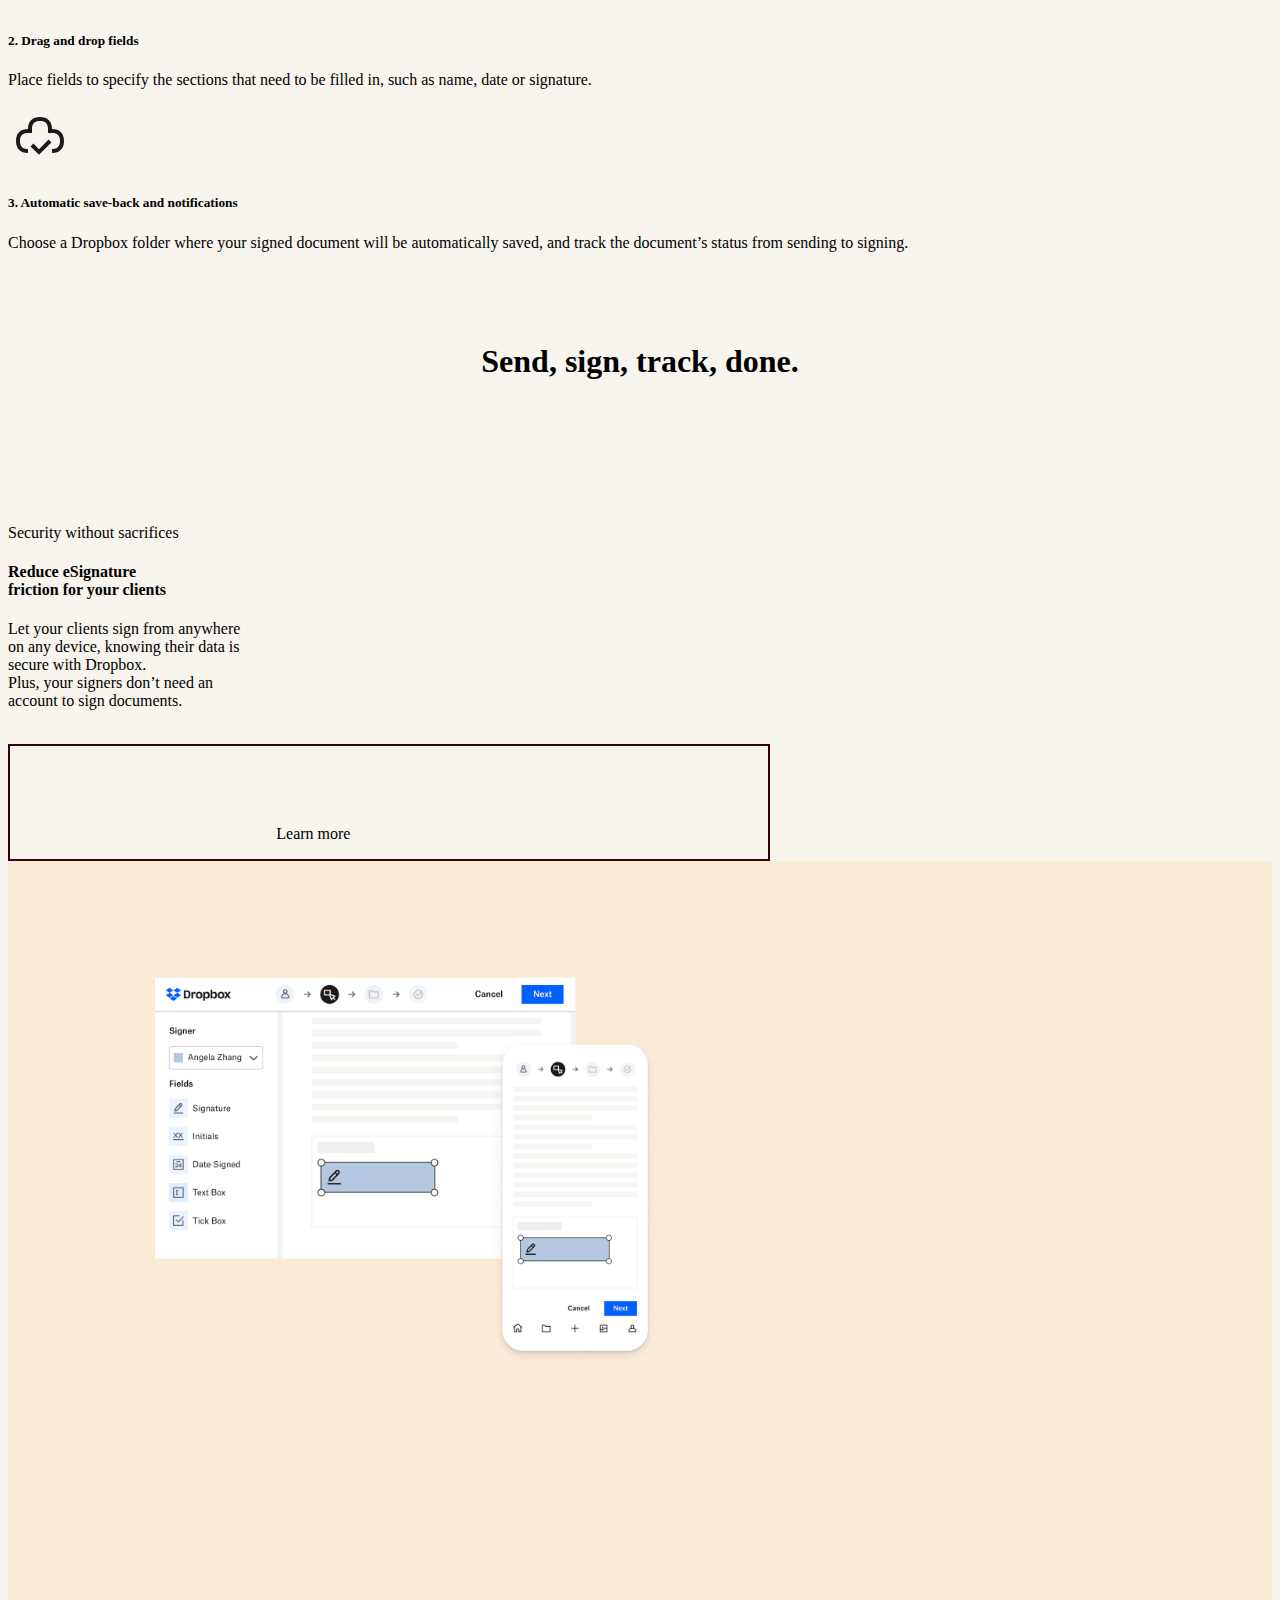
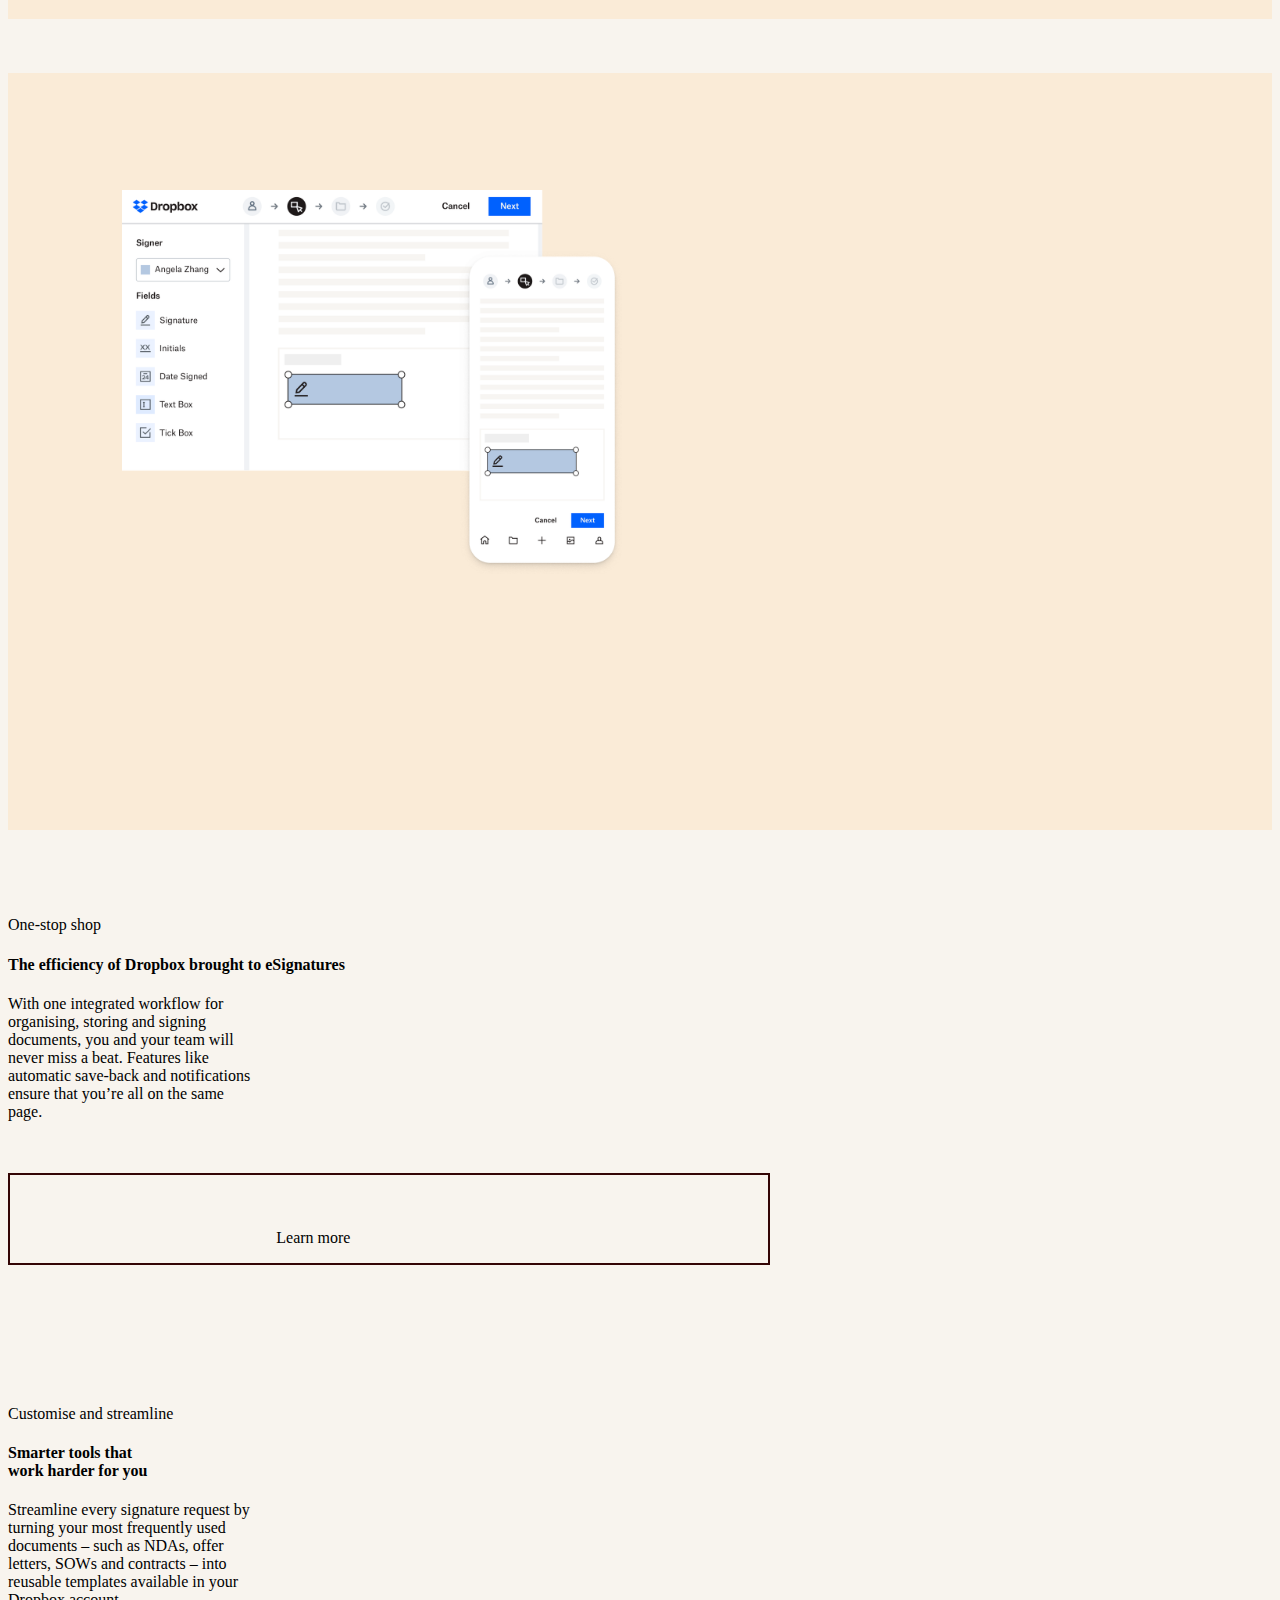
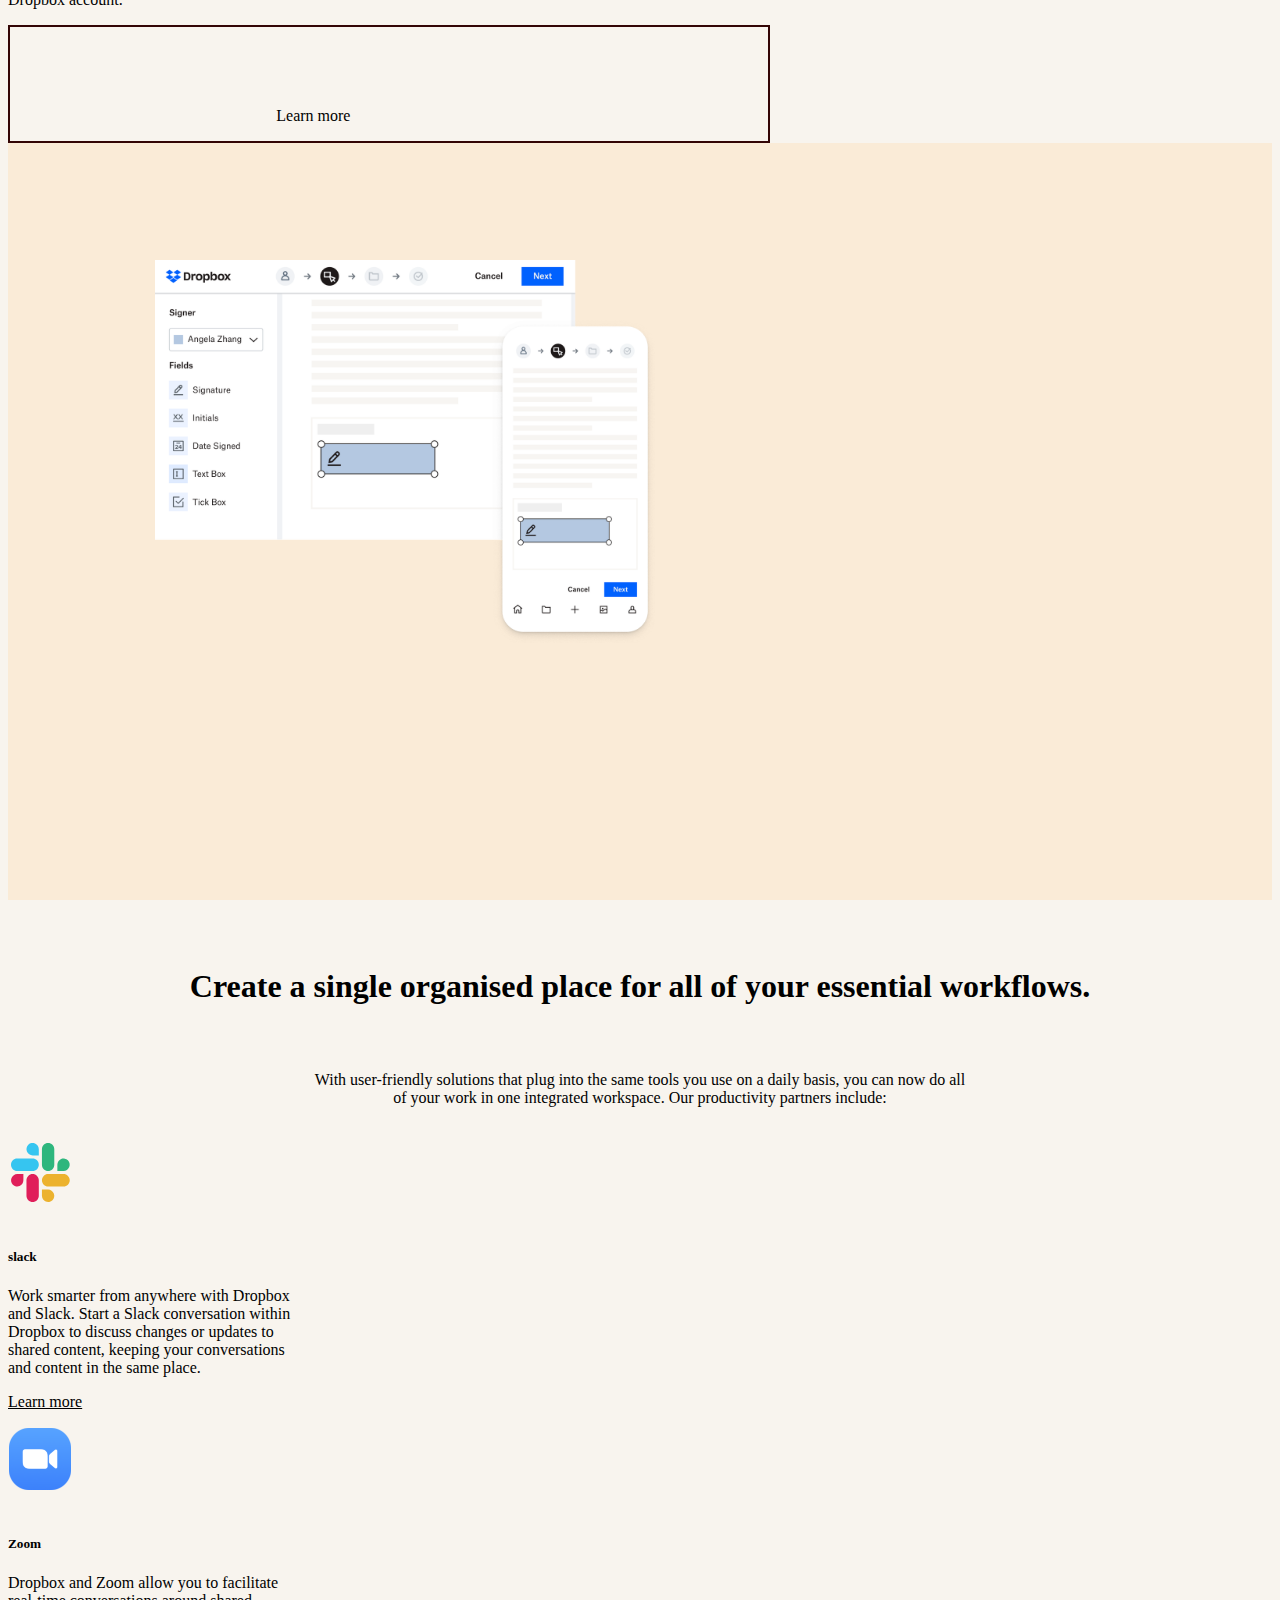
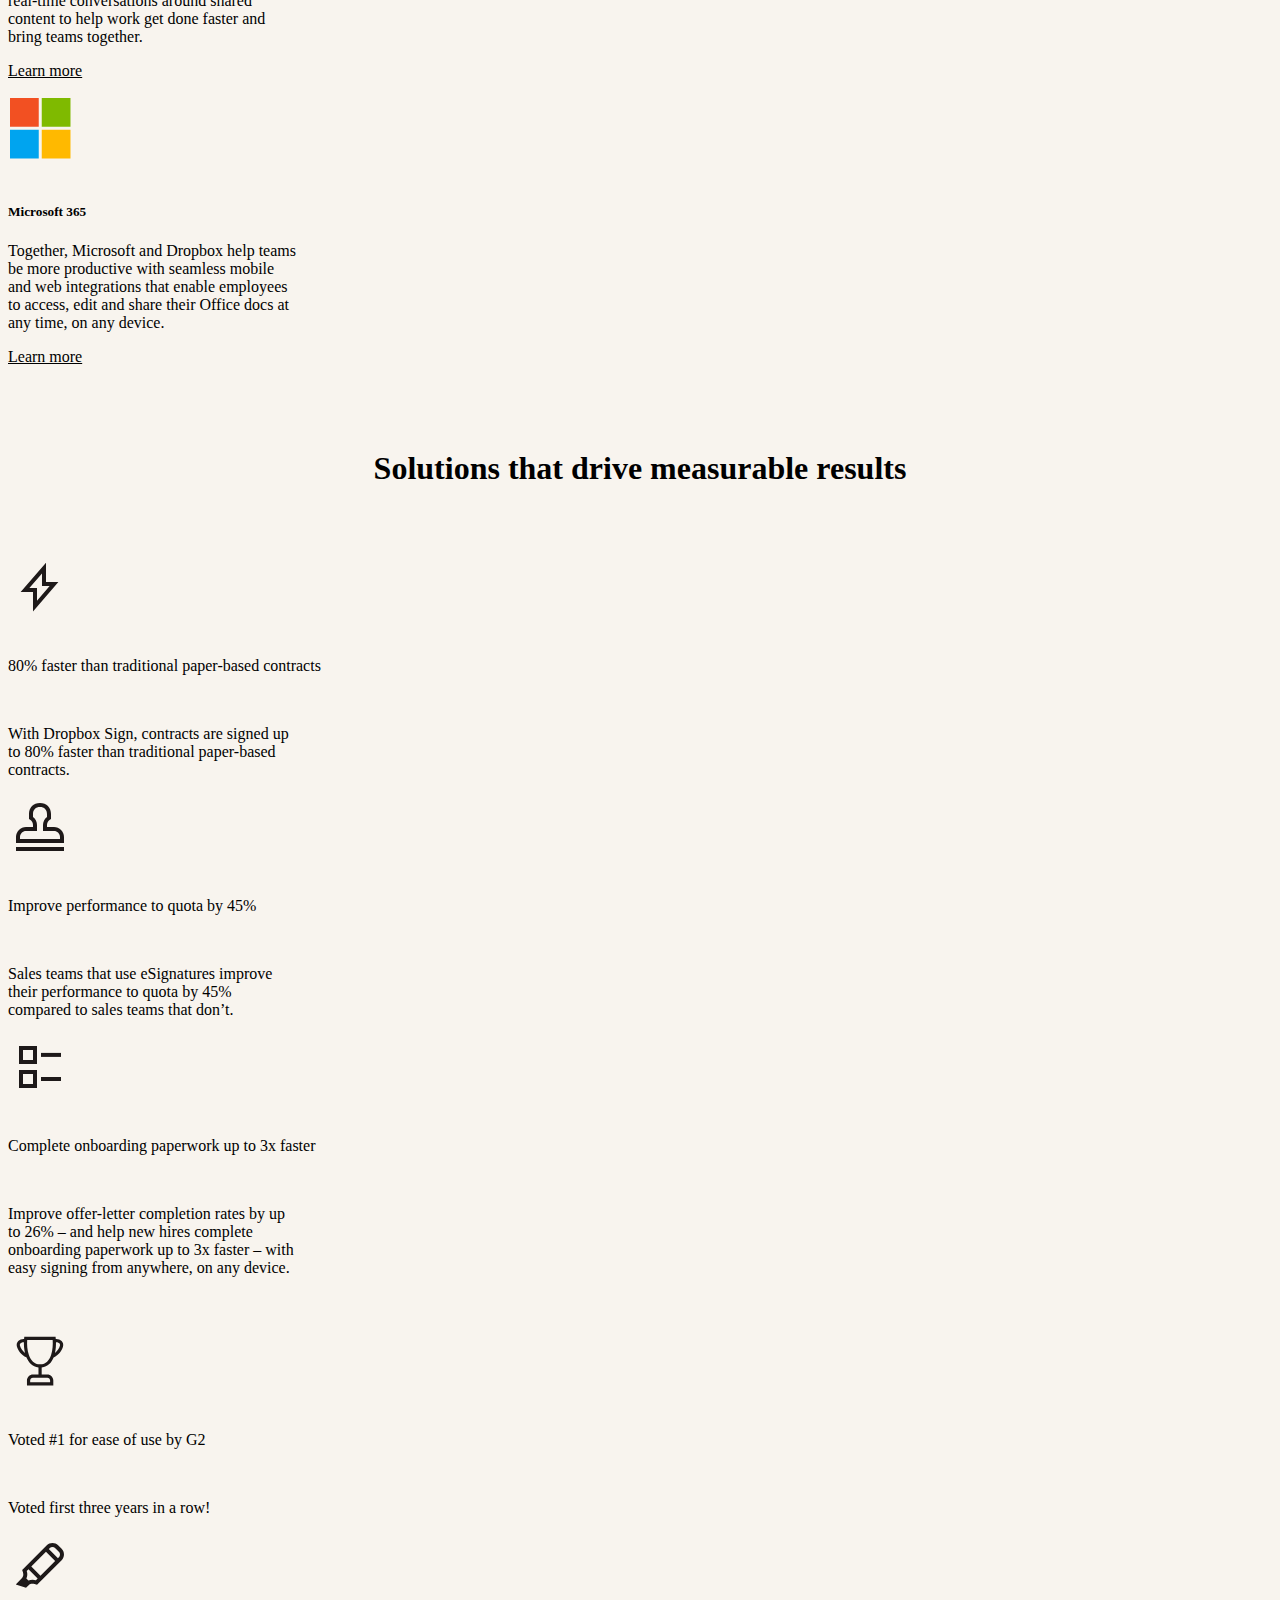
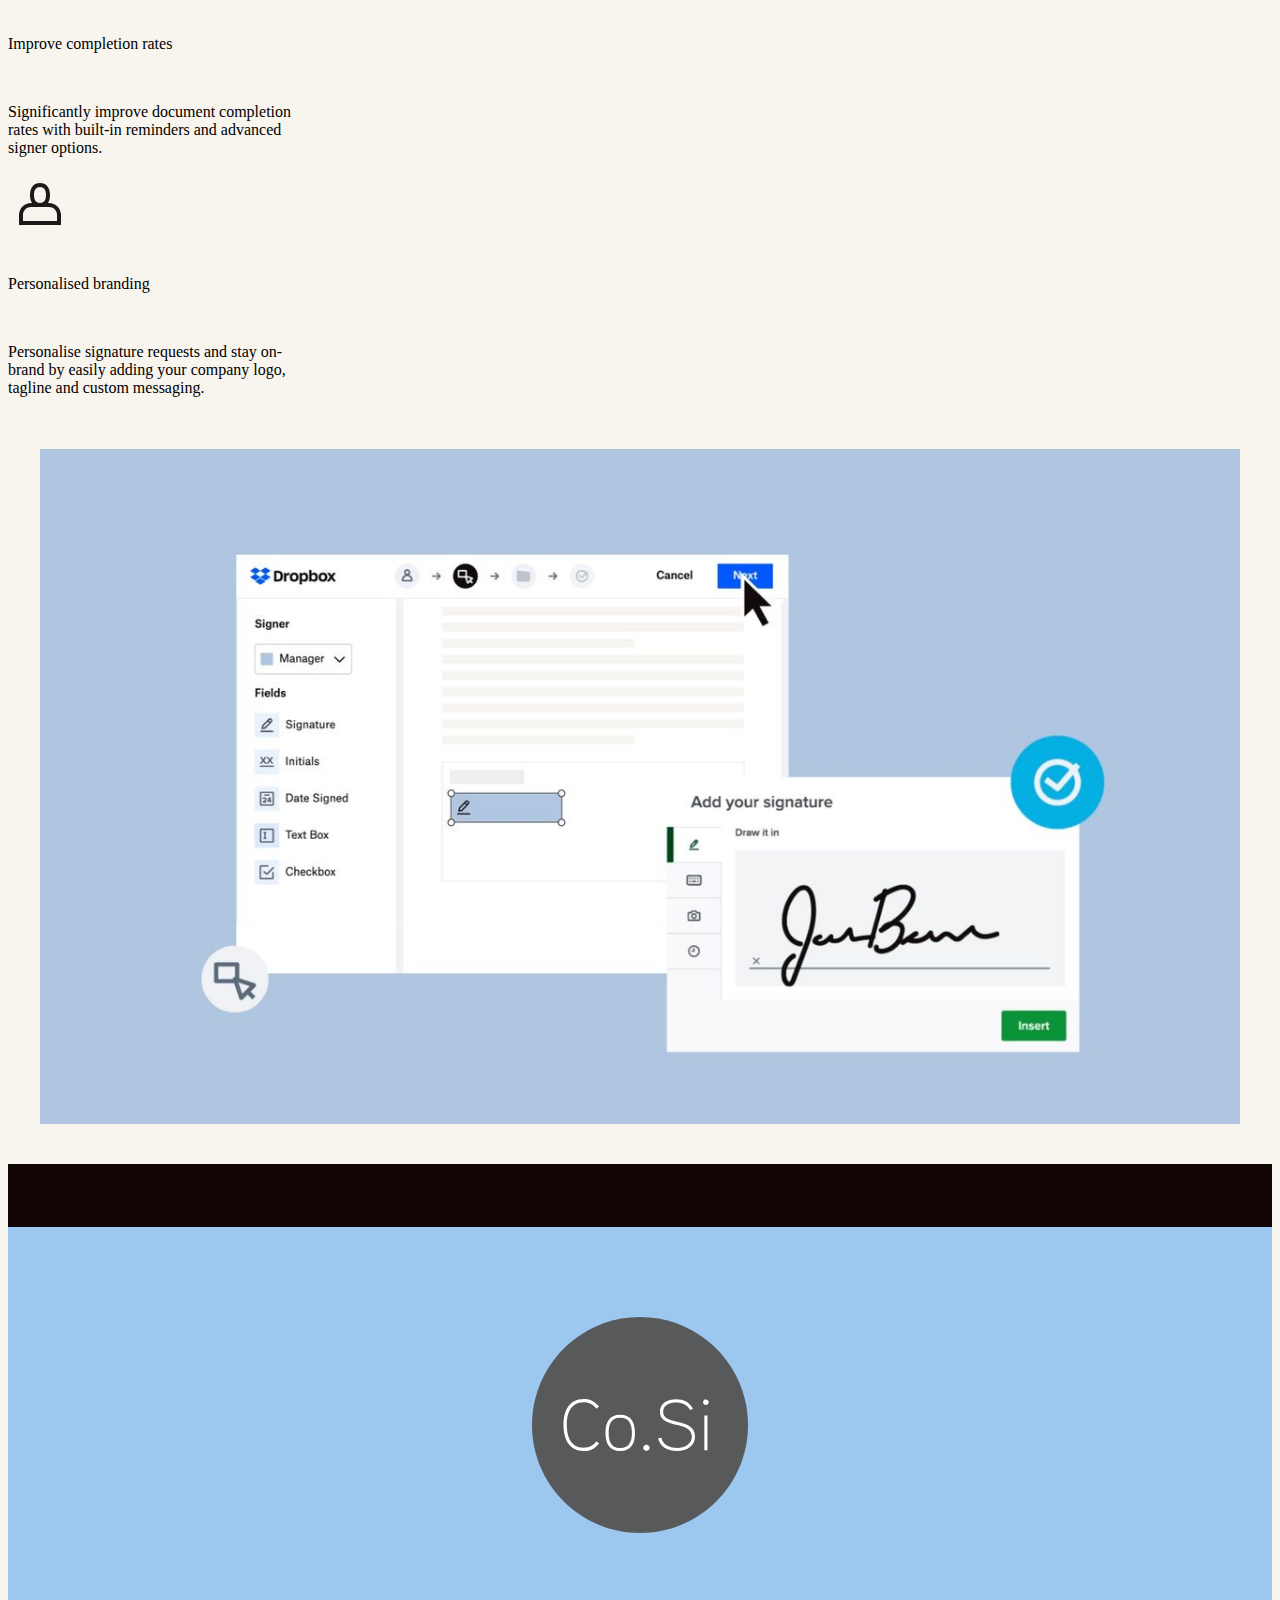
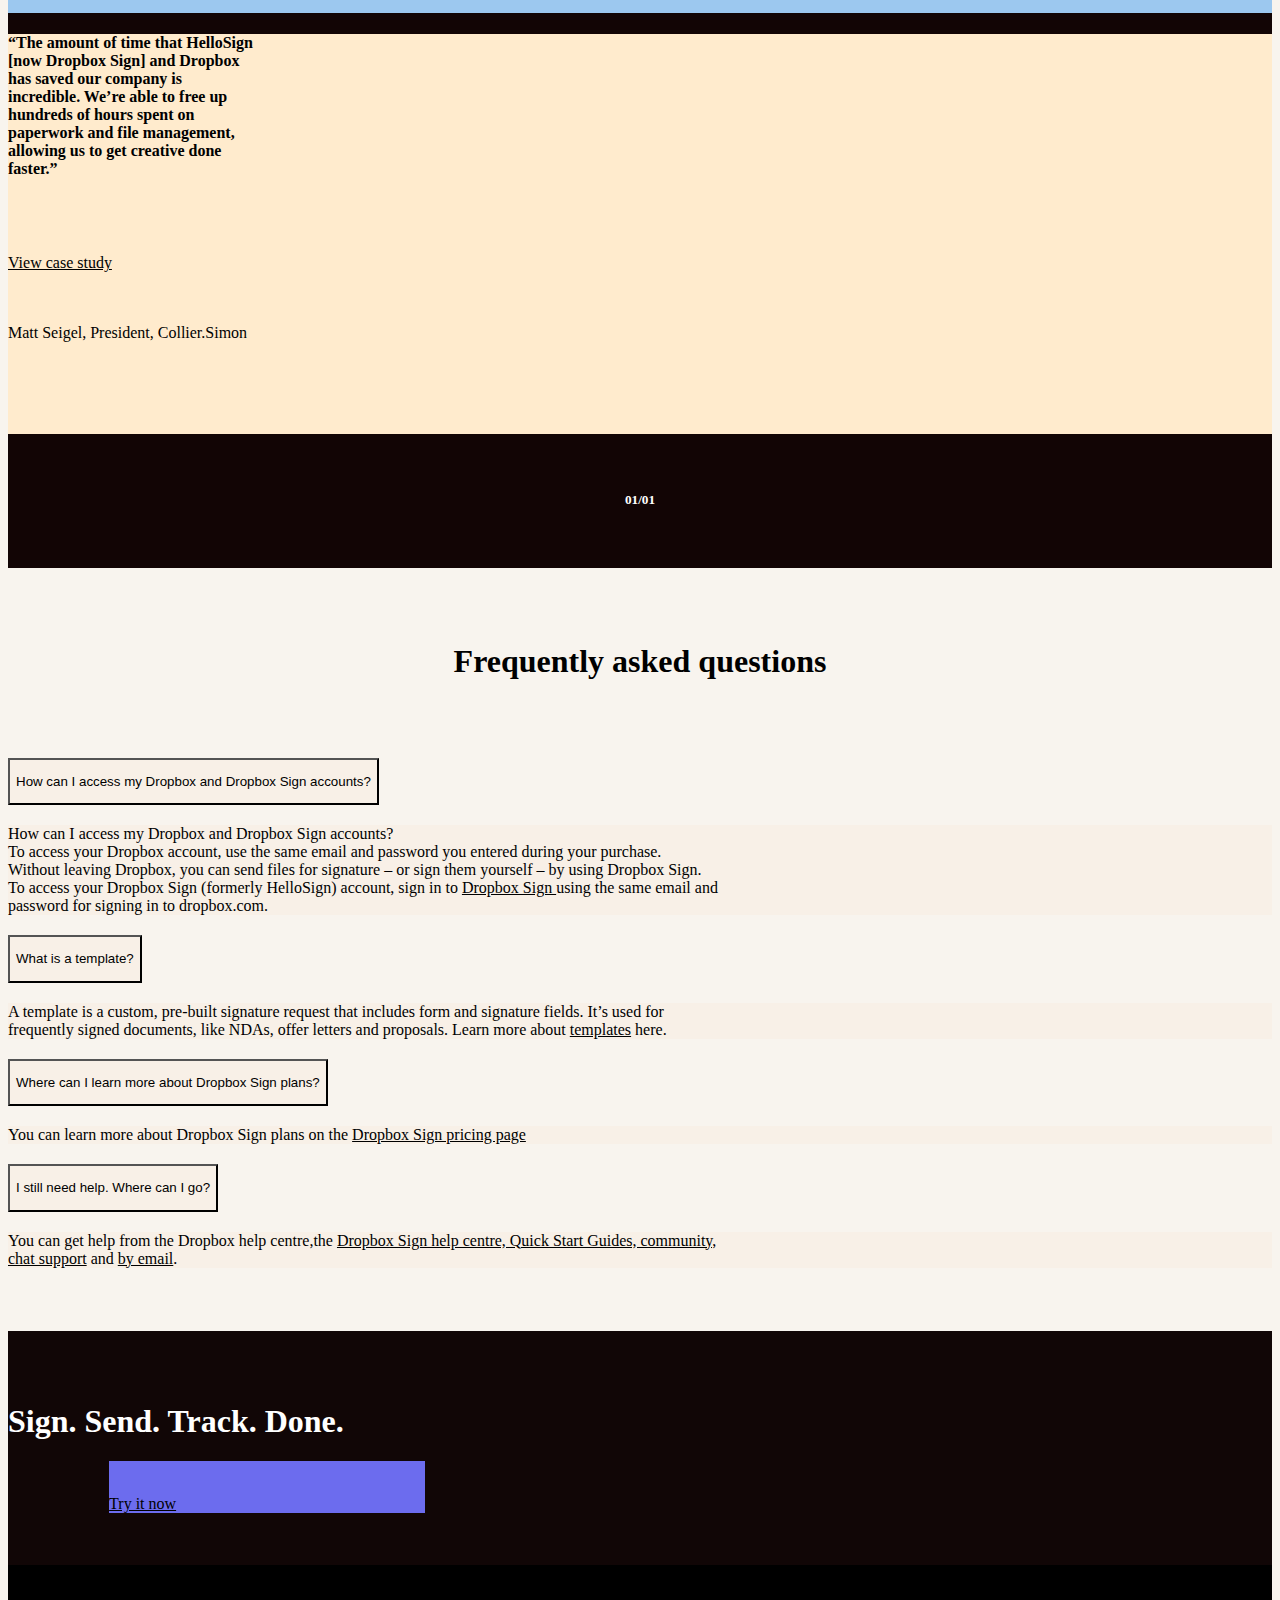
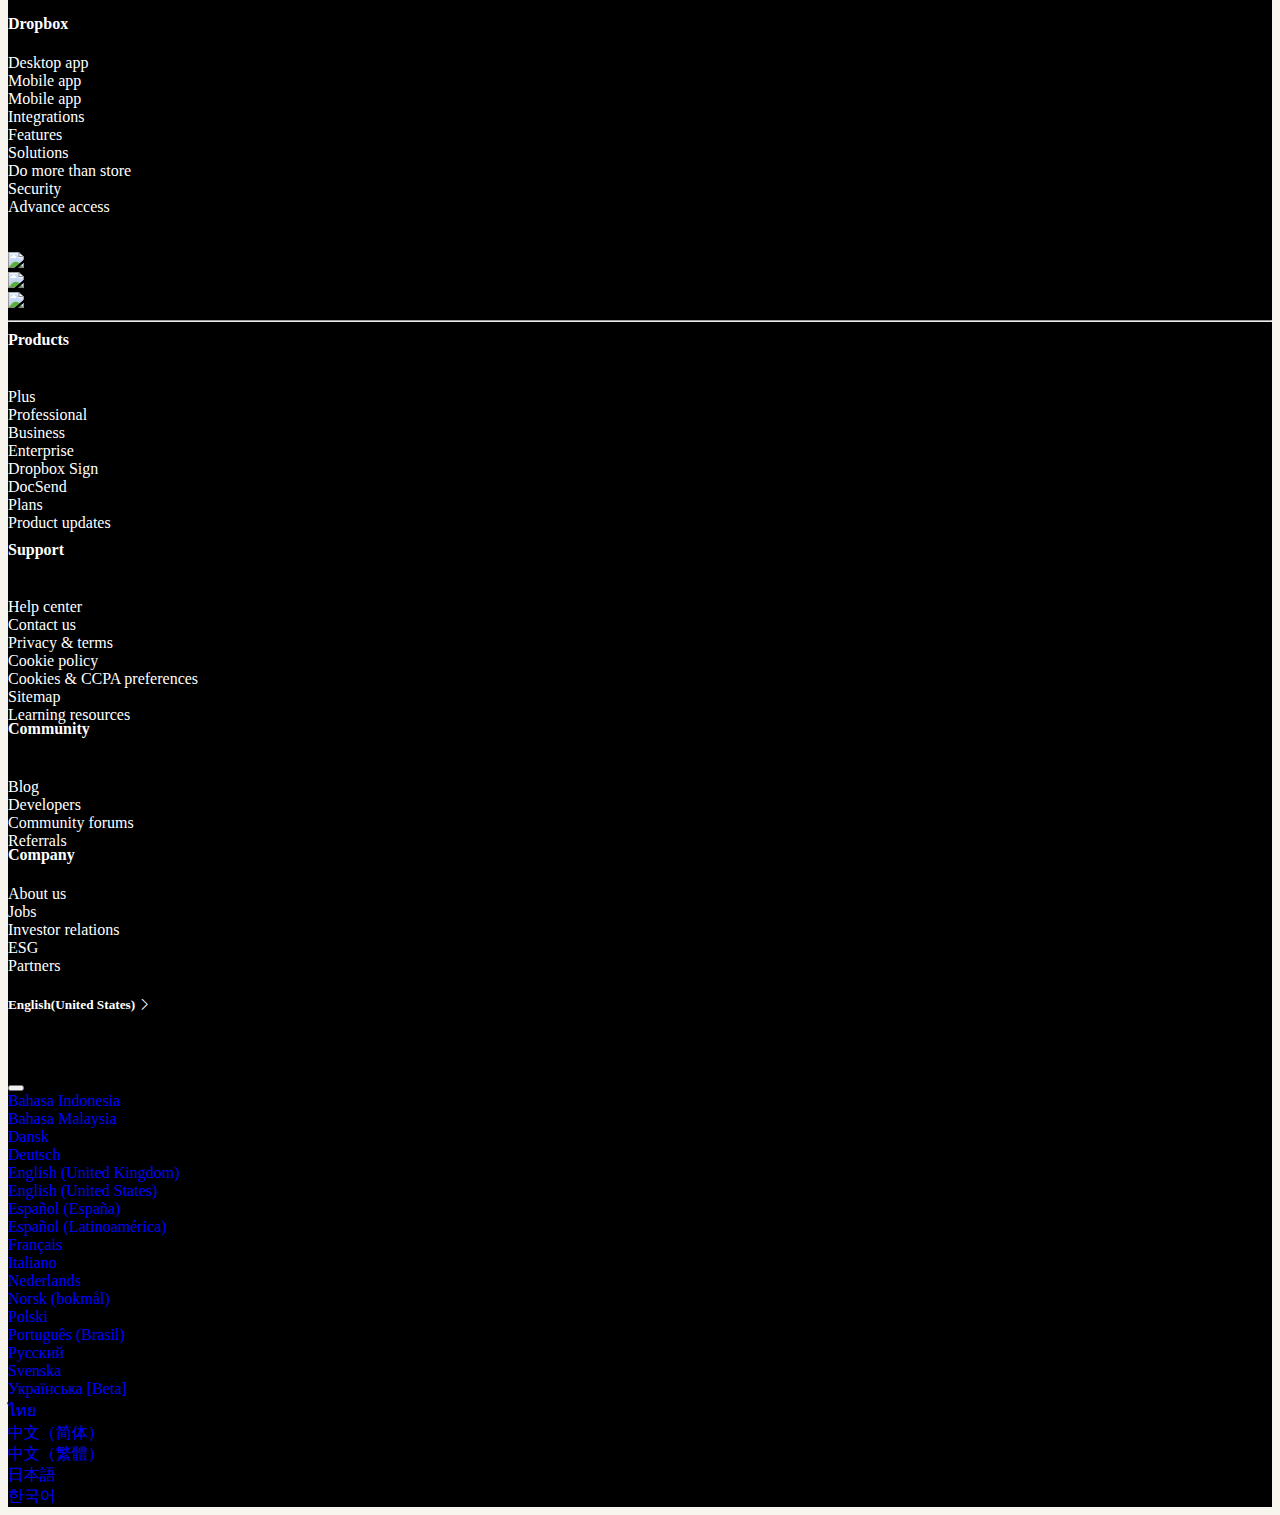
==== commit 52d9f1e0: "uploading files" ====
--- a/dropbox hellosign.html
+++ b/dropbox hellosign.html
@@ -58,13 +58,13 @@
       <div class="collapse navbar-collapse" id="navbarScroll">
         <ul class="navbar-nav me-auto my-2 my-lg-0 navbar-nav-scroll" style="--bs-scroll-height: 100px;">
           <li class="nav-item">
-            <a class="nav-link active" aria-current="page" href="EXPLORE.html" >EXPLORE</a>
+            <a class="nav-link active" aria-current="page" href="valuemax.html" >VALUE</a>
           </li>
           <li class="nav-item" >
-            <a class="nav-link active" href="index.html">Index</a>
+            <a class="nav-link active" href="metaopensource.html">META</a>
           </li>
           <li class="nav-item" >
-            <a class="nav-link active " href="dropbox.html">Dropbox</a>
+            <a class="nav-link active " href="whatsapp.html"> WhatsApp</a>
           </li>
         </ul>
         <ul class="navbar-nav me-auto my-2 my-lg-0 navbar-nav-scroll d-flex" style="--bs-scroll-height: 100px;">
